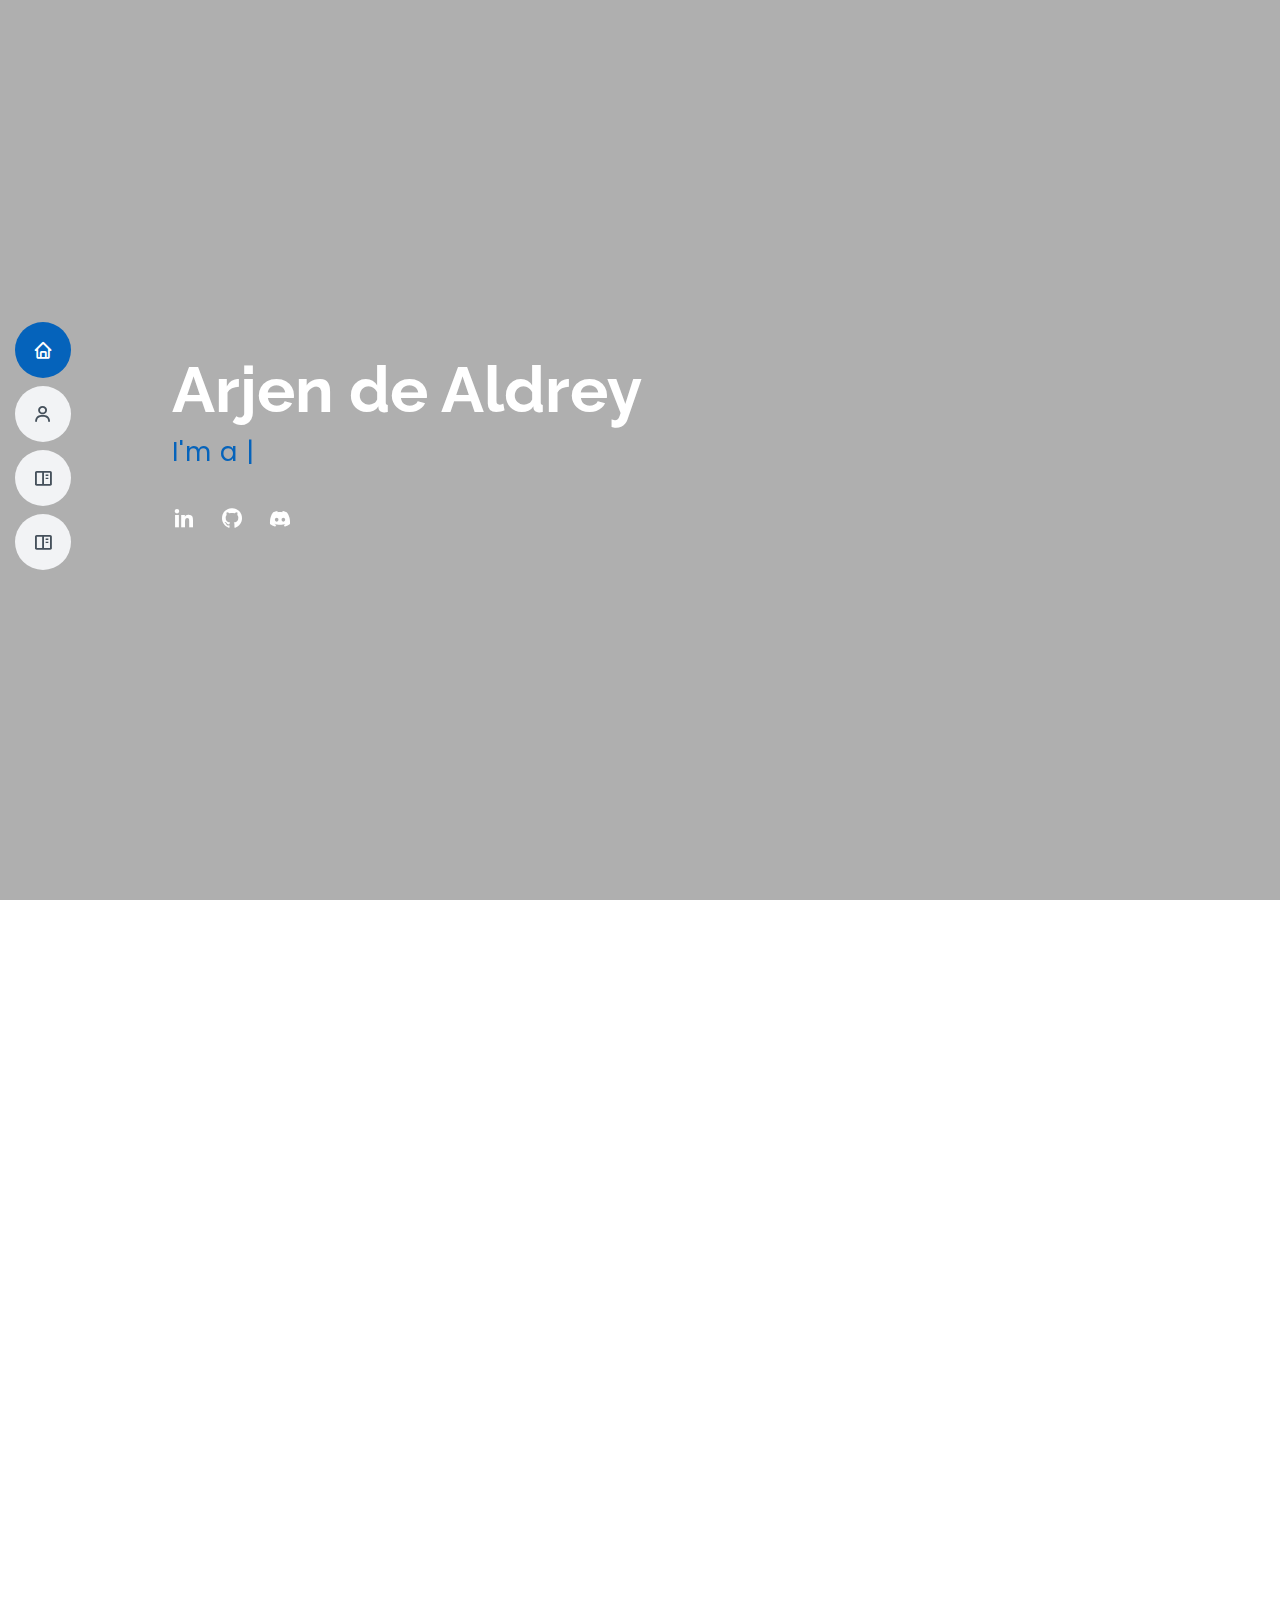
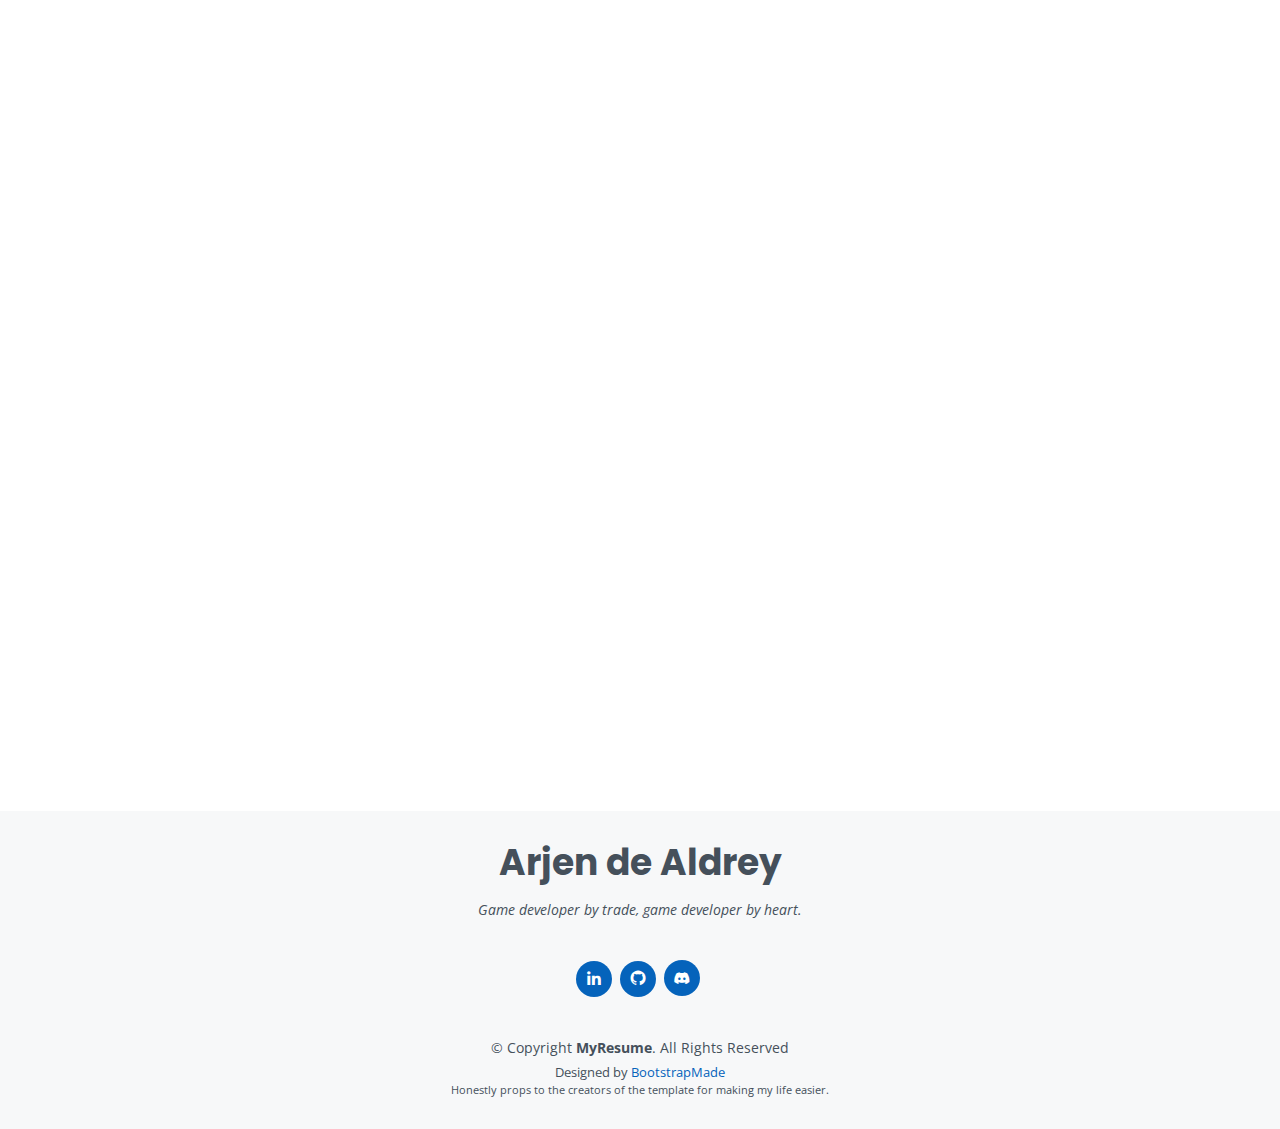
==== index.html @ 6416420a "[ADD] Finished contact section" ====
<!DOCTYPE html>
<html lang="en">

<head>
    <meta charset="utf-8">
    <meta content="width=device-width, initial-scale=1.0" name="viewport">

    <title>Portfolio of Arjen de Aldrey</title>
    <meta content="" name="description">
    <meta content="" name="keywords">

    <!-- Favicons -->
    <link href="assets/img/pog-favicon.png" rel="icon">
    <link href="assets/img/pog-favicon.png" rel="apple-touch-icon">

    <!-- Google Fonts -->
    <link href="https://fonts.googleapis.com/css?family=Open+Sans:300,300i,400,400i,600,600i,700,700i|Raleway:300,300i,400,400i,500,500i,600,600i,700,700i|Poppins:300,300i,400,400i,500,500i,600,600i,700,700i" rel="stylesheet">

    <!-- Vendor CSS Files -->
    <link href="assets/vendor/aos/aos.css" rel="stylesheet">
    <link href="assets/vendor/bootstrap/css/bootstrap.min.css" rel="stylesheet">
    <link href="assets/vendor/bootstrap-icons/bootstrap-icons.css" rel="stylesheet">
    <link href="assets/vendor/boxicons/css/boxicons.min.css" rel="stylesheet">
    <link href="assets/vendor/glightbox/css/glightbox.min.css" rel="stylesheet">
    <link href="assets/vendor/swiper/swiper-bundle.min.css" rel="stylesheet">

    <!-- Template Main CSS File -->
    <link href="assets/css/style.css" rel="stylesheet">

    <!-- =======================================================
  * Template Name: MyResume - v4.7.0
  * Template URL: https://bootstrapmade.com/free-html-bootstrap-template-my-resume/
  * Author: BootstrapMade.com
  * License: https://bootstrapmade.com/license/
  ======================================================== -->
</head>

<body>

    <!-- ======= Mobile nav toggle button ======= -->
    <!-- <button type="button" class="mobile-nav-toggle d-xl-none"><i class="bi bi-list mobile-nav-toggle"></i></button> -->
    <i class="bi bi-list mobile-nav-toggle d-xl-none"></i>
    <!-- ======= Header ======= -->
    <header id="header" class="d-flex flex-column justify-content-center">

        <nav id="navbar" class="navbar nav-menu">
            <ul>
                <li><a href="#hero" class="nav-link scrollto active"><i class="bx bx-home"></i> <span>Home</span></a></li>
                <li><a href="#about" class="nav-link scrollto"><i class="bx bx-user"></i> <span>About me</span></a></li>
                <li><a href="#portfolio" class="nav-link scrollto"><i class="bx bx-book-content"></i> <span>Projects</span></a></li>
                <li><a href="#contact" class="nav-link scrollto"><i class="bx bx-book-content"></i> <span>Contact</span></a></li>
                <!--<li><a href="contact.html" class="portfolio-details-lightbox" data-glightbox="type: external" title="Portfolio Details"><i class="bx bx-envelope"></i></a></li>-->
            </ul>
        </nav><!-- .nav-menu -->

    </header><!-- End Header -->

    <!-- ======= Hero Section ======= -->
    <section id="hero" class="d-flex flex-column justify-content-center">
        <div class="container" data-aos="zoom-in" data-aos-delay="100">
            <h1>Arjen de Aldrey</h1>
            <p><span class="typed" data-typed-items=" I'm a Unity Developer, I'm eager to learn!, And i'm in need of a job!"></span></p>
            <div class="social-links">
                <a href="https://www.linkedin.com/in/arjendealdrey/" class="linkedin"><i class="bx bxl-linkedin"></i></a>
                <a href="https://github.com/tuhri444" class="github"><i class="bx bxl-github"></i></a>
                <button onclick="copyDiscordToClipboard()" class="discord"><i class="bx bxl-discord-alt"></i></button>
            </div>
        </div>
    </section><!-- End Hero -->

    <main id="main">

        <!-- ======= About Section ======= -->
        <section id="about" class="about">
            <div class="container" data-aos="fade-up">

                <div class="section-title">
                    <h2>About</h2>
                    <p>I would not say that I am the typical game developer, but that would be very bias of me.</p>
                </div>

                <div class="row">
                    <div class="col-lg-4">
                        <img src="assets/img/about-me.png" class="img-fluid" alt="">
                    </div>
                    <div class="col-lg-8 pt-4 pt-lg-0 content">
                        <h3>Game Developer</h3>
                        <p class="fst-italic">
                            I am not the typical game developer! With plenty of experience ranging from industry standard game engines like Unity and Unreal to custom engines made to support weird projects. I would say, I have done quite a bit. It's is a passion of mine to learn about new things. My current learning goal is to learn to integrate machine learning in a variety of game topics.
                        </p>
                        <div class="row">
                            <div class="col-lg-6">
                                <ul>
                                    <li><i class="bi bi-chevron-right"></i> <strong>Birthday:</strong> <span>10 October 2000</span></li>
                                    <li><i class="bi bi-chevron-right"></i> <strong>Phone number:</strong> <span>+31 622088261</span></li>
                                    <li><i class="bi bi-chevron-right"></i> <strong>Email:</strong> <span>adealdrey1@gmail.com</span></li>
                                </ul>
                            </div>
                            <div class="col-lg-6">
                                <ul>
                                    <li><i class="bi bi-chevron-right"></i> <strong>Degree:</strong> <span>Bachelor i</span></li>
                                    <li><i class="bi bi-chevron-right"></i> <strong>Experience:</strong> <span>1 year of employment</span></li>
                                    <li><i class="bi bi-chevron-right"></i> <strong>Open for opportunities:</strong> <span>Get in contact with me!</span></li>
                                </ul>
                            </div>
                        </div>
                        <p>
                            I guess I'll share a bit about myself. Born in the Netherlands, raised on Curaçao. Went back to the Netherlands to learn about game development. Now that I know what I know, I realized a want to know more. And I have a feeling you have a spot in your team that allows me to learn more. This section was intentionally left a little bare because I like to tell you my story in person.
                        </p>
                    </div>
                </div>

            </div>
        </section><!-- End About Section -->

        <!-- ======= Skills Section ======= -->
        <section id="skills" class="skills section-bg">
            <div class="container" data-aos="fade-up">

                <div class="section-title">
                    <h2>Skills</h2>
                    <p>These are the levels of comfort I have when working with the different aspects of game development. I'd recommend looking at my projects for a more in depth look into my capabilities!</p>
                </div>

                <div class="row skills-content">

                    <div class="col-lg-12">

                        <div class="progress">
                            <span class="skill">Unity <i class="val">100%</i></span>
                            <div class="progress-bar-wrap">
                                <div class="progress-bar" role="progressbar" aria-valuenow="100" aria-valuemin="0" aria-valuemax="100"></div>
                            </div>
                        </div>

                        <div class="progress">
                            <span class="skill">C# <i class="val">90%</i></span>
                            <div class="progress-bar-wrap">
                                <div class="progress-bar" role="progressbar" aria-valuenow="90" aria-valuemin="0" aria-valuemax="100"></div>
                            </div>
                        </div>

                        <div class="progress">
                            <span class="skill">Git <i class="val">75%</i></span>
                            <div class="progress-bar-wrap">
                                <div class="progress-bar" role="progressbar" aria-valuenow="75" aria-valuemin="0" aria-valuemax="100"></div>
                            </div>
                        </div>

                        <div class="progress">
                            <span class="skill">Unreal <i class="val">50%</i></span>
                            <div class="progress-bar-wrap">
                                <div class="progress-bar" role="progressbar" aria-valuenow="50" aria-valuemin="0" aria-valuemax="100"></div>
                            </div>
                        </div>

                    </div>

                </div>

            </div>
        </section><!-- End Skills Section -->

        <!-- ======= Portfolio Section ======= -->
        <section id="portfolio" class="portfolio section-bg">
            <div class="container" data-aos="fade-up">

                <div class="section-title">
                    <h2>Portfolio</h2>
                    <p>In these previews of my work, I will give highlights of the contiditions I was working in, a little bit about what I learned, and maybe some parts that I am really proud of. Either way, I implore you to check out the repositories! (when available).</p>
                </div>

                <div class="row">
                    <div class="col-lg-12 d-flex justify-content-center" data-aos="fade-up" data-aos-delay="100">
                        <ul id="portfolio-flters">
                            <li data-filter="*" class="filter-active">All</li>
                            <li data-filter=".filter-app">Programming</li>
                            <li data-filter=".filter-card">Art</li>
                            <li data-filter=".filter-web">Random</li>
                        </ul>
                    </div>
                </div>

                <div class="row portfolio-container" data-aos="fade-up" data-aos-delay="200">

                    <div class="col-lg-4 col-md-6 portfolio-item filter-app">
                        <div class="portfolio-wrap">
                            <img src="assets/img/portfolio/portfolio-1.jpg" class="img-fluid" alt="">
                            <div class="portfolio-info">
                                <h4>App 1</h4>
                                <p>App</p>
                                <div class="portfolio-links">
                                    <a href="assets/img/portfolio/portfolio-1.jpg" data-gallery="portfolioGallery" class="portfolio-lightbox" title="App 1"><i class="bx bx-plus"></i></a>
                                    <a href="portfolio-details.html" class="portfolio-details-lightbox" data-glightbox="type: external" title="Portfolio Details"><i class="bx bx-link"></i></a>
                                </div>
                            </div>
                        </div>
                    </div>

                    <div class="col-lg-4 col-md-6 portfolio-item filter-web">
                        <div class="portfolio-wrap">
                            <img src="assets/img/portfolio/portfolio-2.jpg" class="img-fluid" alt="">
                            <div class="portfolio-info">
                                <h4>Web 3</h4>
                                <p>Web</p>
                                <div class="portfolio-links">
                                    <a href="assets/img/portfolio/portfolio-2.jpg" data-gallery="portfolioGallery" class="portfolio-lightbox" title="Web 3"><i class="bx bx-plus"></i></a>
                                    <a href="portfolio-details.html" class="portfolio-details-lightbox" data-glightbox="type: external" title="Portfolio Details"><i class="bx bx-link"></i></a>
                                </div>
                            </div>
                        </div>
                    </div>

                    <div class="col-lg-4 col-md-6 portfolio-item filter-app">
                        <div class="portfolio-wrap">
                            <img src="assets/img/portfolio/portfolio-3.jpg" class="img-fluid" alt="">
                            <div class="portfolio-info">
                                <h4>App 2</h4>
                                <p>App</p>
                                <div class="portfolio-links">
                                    <!--<a href="assets/img/portfolio/portfolio-3.jpg" data-gallery="portfolioGallery" class="portfolio-lightbox" title="App 2"><i class="bx bx-plus"></i></a>-->
                                    <a href="portfolio-details.html#test" class="portfolio-details-lightbox" data-glightbox="type: external" title="Portfolio Details"><i class="bx bx-link"></i></a>
                                </div>
                            </div>
                        </div>
                    </div>

                    <div class="col-lg-4 col-md-6 portfolio-item filter-card">
                        <div class="portfolio-wrap">
                            <img src="assets/img/portfolio/portfolio-4.jpg" class="img-fluid" alt="">
                            <div class="portfolio-info">
                                <h4>Card 2</h4>
                                <p>Card</p>
                                <div class="portfolio-links">
                                    <a href="assets/img/portfolio/portfolio-4.jpg" data-gallery="portfolioGallery" class="portfolio-lightbox" title="Card 2"><i class="bx bx-plus"></i></a>
                                    <a href="portfolio-details.html" class="portfolio-details-lightbox" data-glightbox="type: external" title="Portfolio Details"><i class="bx bx-link"></i></a>
                                </div>
                            </div>
                        </div>
                    </div>

                    <div class="col-lg-4 col-md-6 portfolio-item filter-web">
                        <div class="portfolio-wrap">
                            <img src="assets/img/portfolio/portfolio-5.jpg" class="img-fluid" alt="">
                            <div class="portfolio-info">
                                <h4>Web 2</h4>
                                <p>Web</p>
                                <div class="portfolio-links">
                                    <a href="assets/img/portfolio/portfolio-5.jpg" data-gallery="portfolioGallery" class="portfolio-lightbox" title="Web 2"><i class="bx bx-plus"></i></a>
                                    <a href="portfolio-details.html" class="portfolio-details-lightbox" data-glightbox="type: external" title="Portfolio Details"><i class="bx bx-link"></i></a>
                                </div>
                            </div>
                        </div>
                    </div>

                    <div class="col-lg-4 col-md-6 portfolio-item filter-app">
                        <div class="portfolio-wrap">
                            <img src="assets/img/portfolio/portfolio-6.jpg" class="img-fluid" alt="">
                            <div class="portfolio-info">
                                <h4>App 3</h4>
                                <p>App</p>
                                <div class="portfolio-links">
                                    <a href="assets/img/portfolio/portfolio-6.jpg" data-gallery="portfolioGallery" class="portfolio-lightbox" title="App 3"><i class="bx bx-plus"></i></a>
                                    <a href="portfolio-details.html" class="portfolio-details-lightbox" data-glightbox="type: external" title="Portfolio Details"><i class="bx bx-link"></i></a>
                                </div>
                            </div>
                        </div>
                    </div>

                    <div class="col-lg-4 col-md-6 portfolio-item filter-card">
                        <div class="portfolio-wrap">
                            <img src="assets/img/portfolio/portfolio-7.jpg" class="img-fluid" alt="">
                            <div class="portfolio-info">
                                <h4>Card 1</h4>
                                <p>Card</p>
                                <div class="portfolio-links">
                                    <a href="assets/img/portfolio/portfolio-7.jpg" data-gallery="portfolioGallery" class="portfolio-lightbox" title="Card 1"><i class="bx bx-plus"></i></a>
                                    <a href="portfolio-details.html" class="portfolio-details-lightbox" data-glightbox="type: external" title="Portfolio Details"><i class="bx bx-link"></i></a>
                                </div>
                            </div>
                        </div>
                    </div>

                    <div class="col-lg-4 col-md-6 portfolio-item filter-card">
                        <div class="portfolio-wrap">
                            <img src="assets/img/portfolio/portfolio-8.jpg" class="img-fluid" alt="">
                            <div class="portfolio-info">
                                <h4>Card 3</h4>
                                <p>Card</p>
                                <div class="portfolio-links">
                                    <a href="assets/img/portfolio/portfolio-8.jpg" data-gallery="portfolioGallery" class="portfolio-lightbox" title="Card 3"><i class="bx bx-plus"></i></a>
                                    <a href="portfolio-details.html" class="portfolio-details-lightbox" data-glightbox="type: external" title="Portfolio Details"><i class="bx bx-link"></i></a>
                                </div>
                            </div>
                        </div>
                    </div>

                    <div class="col-lg-4 col-md-6 portfolio-item filter-web">
                        <div class="portfolio-wrap">
                            <img src="assets/img/portfolio/portfolio-9.jpg" class="img-fluid" alt="">
                            <div class="portfolio-info">
                                <h4>Web 3</h4>
                                <p>Web</p>
                                <div class="portfolio-links">
                                    <a href="assets/img/portfolio/portfolio-9.jpg" data-gallery="portfolioGallery" class="portfolio-lightbox" title="Web 3"><i class="bx bx-plus"></i></a>
                                    <a href="portfolio-details.html" class="portfolio-details-lightbox" data-glightbox="type: external" title="Portfolio Details"><i class="bx bx-link"></i></a>
                                </div>
                            </div>
                        </div>
                    </div>

                </div>

            </div>
        </section><!-- End Portfolio Section -->


    </main><!-- End #main -->

    <!-- ======= Skills Section ======= -->
    <section id="contact" class="skills section-bg">
        <div class="container" data-aos="fade-up">

            <div class="section-title">
                <h2>Contact</h2>
                <p>Plenty of options!</p>
            </div>

            <div class="row justify-content-center">

                <div class="row d-flex justify-content-center">


                    <div class="col-lg-3">
                        <div class="contact-content">
                            <div class="contact-content-inner">
                                <button onclick="copyDiscordToClipboard()" class="contact-button"><img src="assets/img/Icon/discord-icon.png" class="img-fluid" alt=""></button>
                            </div>
                        </div>

                    </div>
                    <div class="col-lg-3">
                        <div class="contact-content">
                            <div class="contact-content-inner">
                                <button onclick="openLinkedIn('https://www.linkedin.com/in/arjendealdrey/')" class="contact-button"><img src="assets/img/Icon/linkedin-icon.png" class="img-fluid" alt=""></button>
                            </div>
                        </div>

                    </div>
                    <div class="col-lg-3">
                        <div class="contact-content">
                            <div class="contact-content-inner">
                                <button onclick="copyEmailToClipboard()" class="contact-button"><img src="assets/img/Icon/email-icon.png" class="img-fluid" alt=""></button>
                            </div>
                        </div>
                    </div>

                </div>

            </div>

        </div>
    </section><!-- End Skills Section -->

    <!-- ======= Footer ======= -->
    <footer id="footer">
        <div class="container">
            <h3>Arjen de Aldrey</h3>
            <p>Game developer by trade, game developer by heart.</p>
            <div class="social-links">
                <a href="https://www.linkedin.com/in/arjendealdrey/" class="linkedin"><i class="bx bxl-linkedin"></i></a>
                <a href="https://github.com/tuhri444" class="github"><i class="bx bxl-github"></i></a>
                <button onclick="copyDiscordToClipboard()" class="discord"><i class="bx bxl-discord-alt"></i></button>
            </div>


            <div class="copyright">
                &copy; Copyright <strong><span>MyResume</span></strong>. All Rights Reserved
            </div>
            <div class="credits">
                <!-- All the links in the footer should remain intact. -->
                <!-- You can delete the links only if you purchased the pro version. -->
                <!-- Licensing information: [license-url] -->
                <!-- Purchase the pro version with working PHP/AJAX contact form: https://bootstrapmade.com/free-html-bootstrap-template-my-resume/ -->
                Designed by <a href="https://bootstrapmade.com/">BootstrapMade</a>
            </div>

            <div class="small-text">
                Honestly props to the creators of the template for making my life easier.
            </div>


        </div>
    </footer><!-- End Footer -->

    <div id="preloader"></div>
    <a href="#" class="back-to-top d-flex align-items-center justify-content-center"><i class="bi bi-arrow-up-short"></i></a>

    <!-- Vendor JS Files -->
    <script src="assets/vendor/purecounter/purecounter.js"></script>
    <script src="assets/vendor/aos/aos.js"></script>
    <script src="assets/vendor/bootstrap/js/bootstrap.bundle.min.js"></script>
    <script src="assets/vendor/glightbox/js/glightbox.min.js"></script>
    <script src="assets/vendor/isotope-layout/isotope.pkgd.min.js"></script>
    <script src="assets/vendor/swiper/swiper-bundle.min.js"></script>
    <script src="assets/vendor/typed.js/typed.min.js"></script>
    <script src="assets/vendor/waypoints/noframework.waypoints.js"></script>
    <script src="assets/vendor/php-email-form/validate.js"></script>

    <!-- My Personal JS File -->
    <script src="assets/js/snippets.js"></script>

    <!-- Template Main JS File -->
    <script src="assets/js/main.js"></script>

</body>

</html>
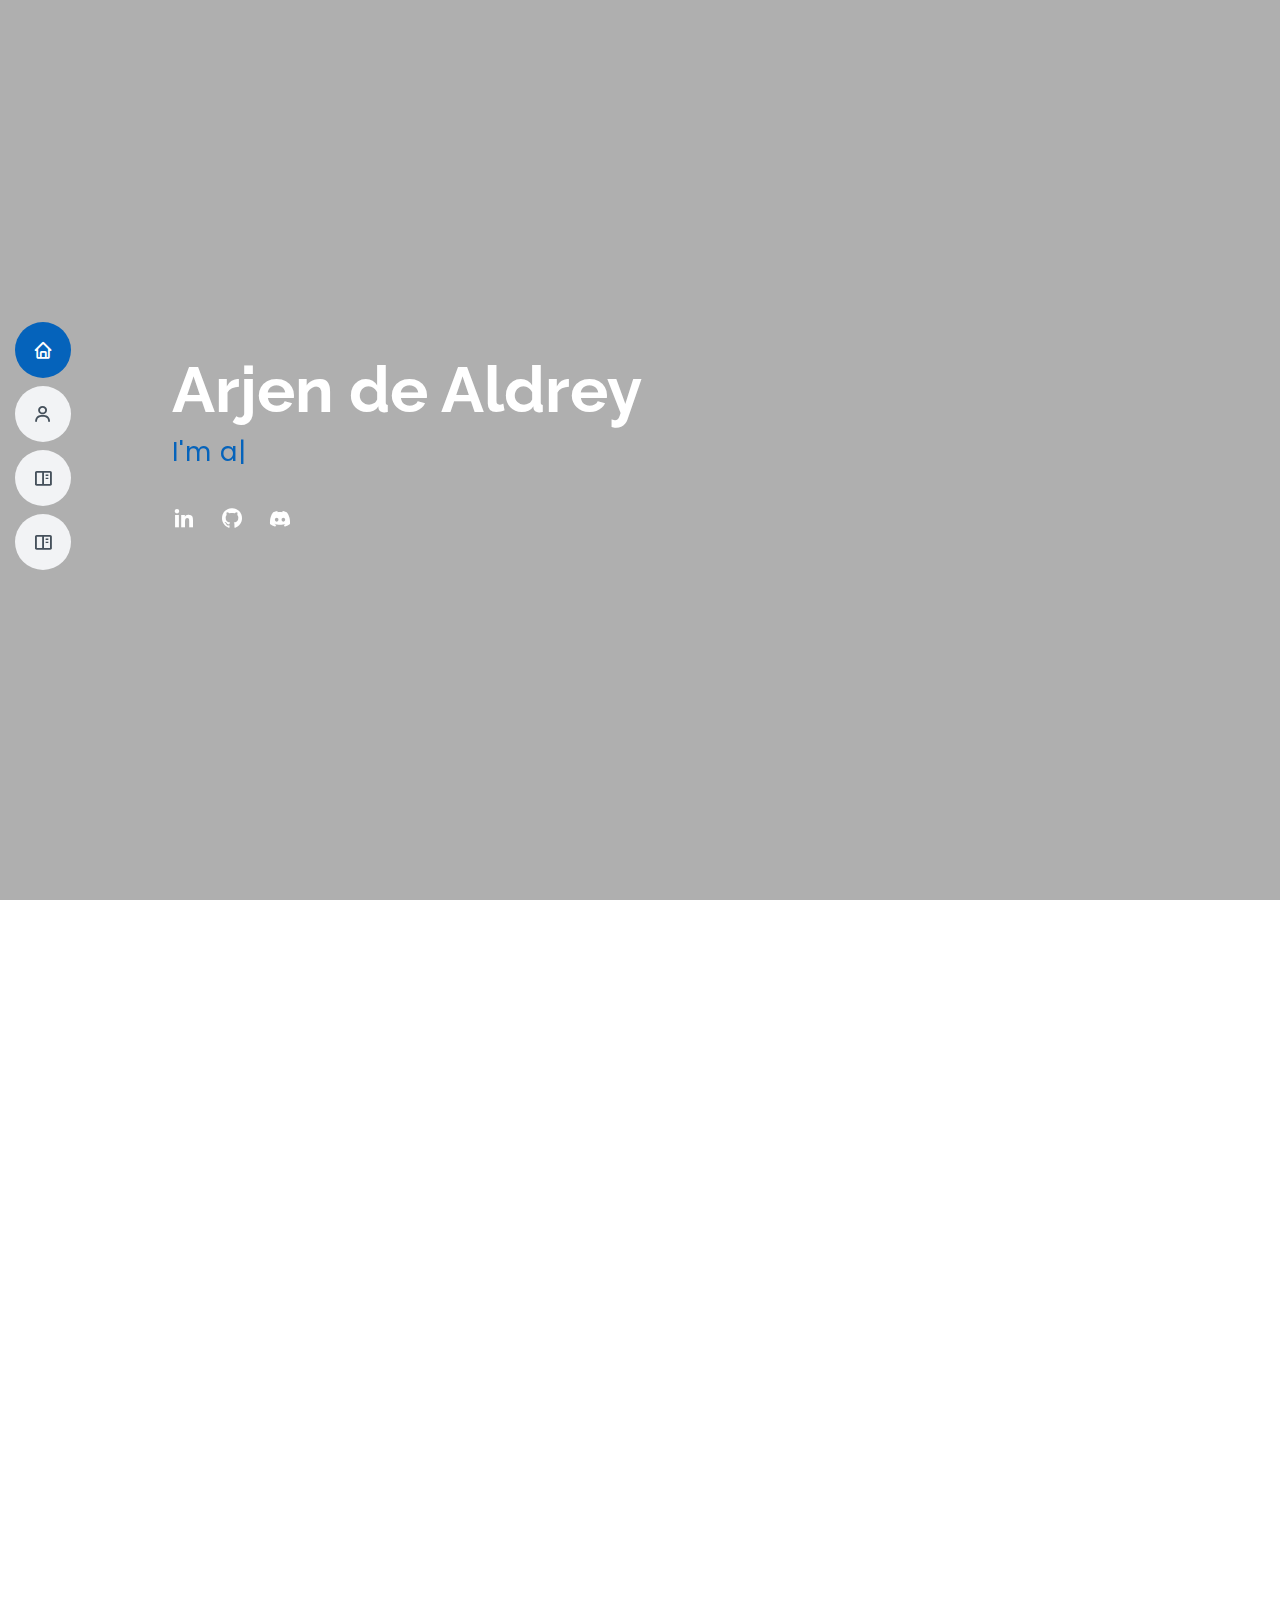
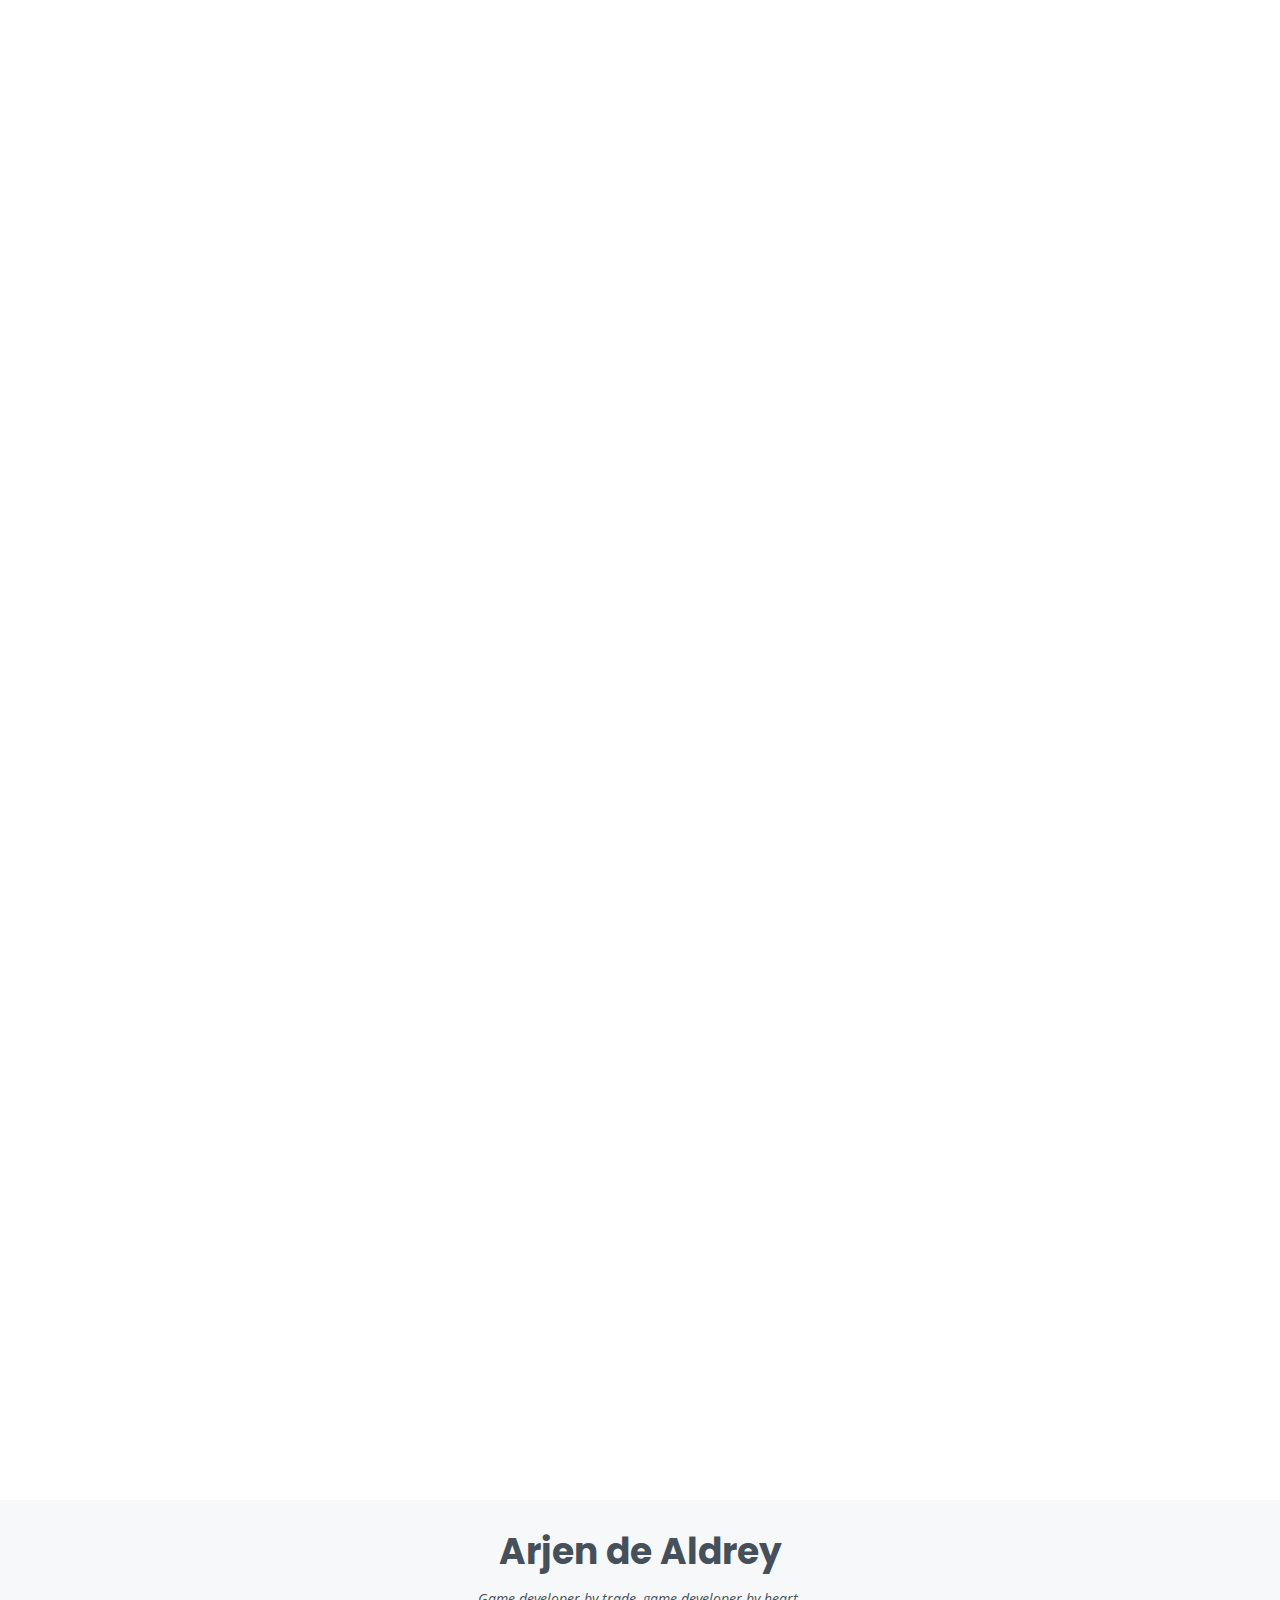
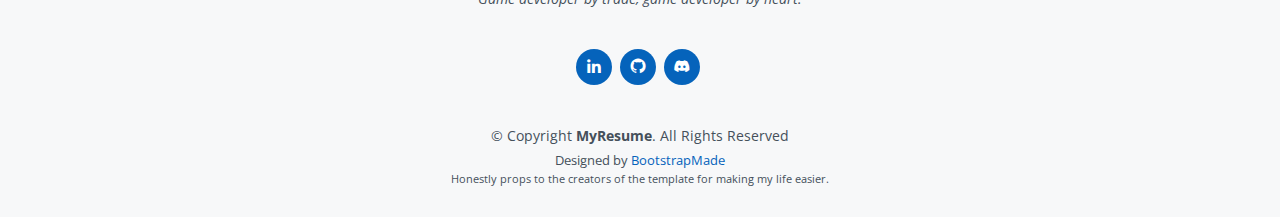
==== commit 99b75842: "[FIX] Minor mistakes" ====
--- a/index.html
+++ b/index.html
@@ -49,7 +49,6 @@
                 <li><a href="#about" class="nav-link scrollto"><i class="bx bx-user"></i> <span>About me</span></a></li>
                 <li><a href="#portfolio" class="nav-link scrollto"><i class="bx bx-book-content"></i> <span>Projects</span></a></li>
                 <li><a href="#contact" class="nav-link scrollto"><i class="bx bx-book-content"></i> <span>Contact</span></a></li>
-                <!--<li><a href="contact.html" class="portfolio-details-lightbox" data-glightbox="type: external" title="Portfolio Details"><i class="bx bx-envelope"></i></a></li>-->
             </ul>
         </nav><!-- .nav-menu -->
 
@@ -59,7 +58,7 @@
     <section id="hero" class="d-flex flex-column justify-content-center">
         <div class="container" data-aos="zoom-in" data-aos-delay="100">
             <h1>Arjen de Aldrey</h1>
-            <p><span class="typed" data-typed-items=" I'm a Unity Developer, I'm eager to learn!, And i'm in need of a job!"></span></p>
+            <p><span class="typed" data-typed-items=" I'm a Unity Developer, I'm eager to learn!, And I'm right behind you. Turn around!"></span></p>
             <div class="social-links">
                 <a href="https://www.linkedin.com/in/arjendealdrey/" class="linkedin"><i class="bx bxl-linkedin"></i></a>
                 <a href="https://github.com/tuhri444" class="github"><i class="bx bxl-github"></i></a>
@@ -76,7 +75,7 @@
 
                 <div class="section-title">
                     <h2>About</h2>
-                    <p>I would not say that I am the typical game developer, but that would be very bias of me.</p>
+                    <p>I would not say that I am the typical game developer, but that would be very biased of me.</p>
                 </div>
 
                 <div class="row">
@@ -98,7 +97,7 @@
                             </div>
                             <div class="col-lg-6">
                                 <ul>
-                                    <li><i class="bi bi-chevron-right"></i> <strong>Degree:</strong> <span>Bachelor i</span></li>
+                                    <li><i class="bi bi-chevron-right"></i> <strong>Degree:</strong> <span>Bachelor in Creative Media and Game Technologies</span></li>
                                     <li><i class="bi bi-chevron-right"></i> <strong>Experience:</strong> <span>1 year of employment</span></li>
                                     <li><i class="bi bi-chevron-right"></i> <strong>Open for opportunities:</strong> <span>Get in contact with me!</span></li>
                                 </ul>
@@ -174,138 +173,98 @@
                     <div class="col-lg-12 d-flex justify-content-center" data-aos="fade-up" data-aos-delay="100">
                         <ul id="portfolio-flters">
                             <li data-filter="*" class="filter-active">All</li>
-                            <li data-filter=".filter-app">Programming</li>
-                            <li data-filter=".filter-card">Art</li>
-                            <li data-filter=".filter-web">Random</li>
+                            <li data-filter=".filter-programming">Programming</li>
+                            <li data-filter=".filter-art">Art</li>
+                            <li data-filter=".filter-random">Random</li>
                         </ul>
                     </div>
                 </div>
 
                 <div class="row portfolio-container" data-aos="fade-up" data-aos-delay="200">
-
-                    <div class="col-lg-4 col-md-6 portfolio-item filter-app">
-                        <div class="portfolio-wrap">
-                            <img src="assets/img/portfolio/portfolio-1.jpg" class="img-fluid" alt="">
-                            <div class="portfolio-info">
-                                <h4>App 1</h4>
-                                <p>App</p>
-                                <div class="portfolio-links">
-                                    <a href="assets/img/portfolio/portfolio-1.jpg" data-gallery="portfolioGallery" class="portfolio-lightbox" title="App 1"><i class="bx bx-plus"></i></a>
-                                    <a href="portfolio-details.html" class="portfolio-details-lightbox" data-glightbox="type: external" title="Portfolio Details"><i class="bx bx-link"></i></a>
-                                </div>
-                            </div>
-                        </div>
-                    </div>
-
-                    <div class="col-lg-4 col-md-6 portfolio-item filter-web">
-                        <div class="portfolio-wrap">
-                            <img src="assets/img/portfolio/portfolio-2.jpg" class="img-fluid" alt="">
-                            <div class="portfolio-info">
-                                <h4>Web 3</h4>
-                                <p>Web</p>
-                                <div class="portfolio-links">
-                                    <a href="assets/img/portfolio/portfolio-2.jpg" data-gallery="portfolioGallery" class="portfolio-lightbox" title="Web 3"><i class="bx bx-plus"></i></a>
-                                    <a href="portfolio-details.html" class="portfolio-details-lightbox" data-glightbox="type: external" title="Portfolio Details"><i class="bx bx-link"></i></a>
-                                </div>
-                            </div>
-                        </div>
-                    </div>
-
-                    <div class="col-lg-4 col-md-6 portfolio-item filter-app">
-                        <div class="portfolio-wrap">
-                            <img src="assets/img/portfolio/portfolio-3.jpg" class="img-fluid" alt="">
-                            <div class="portfolio-info">
-                                <h4>App 2</h4>
-                                <p>App</p>
-                                <div class="portfolio-links">
-                                    <!--<a href="assets/img/portfolio/portfolio-3.jpg" data-gallery="portfolioGallery" class="portfolio-lightbox" title="App 2"><i class="bx bx-plus"></i></a>-->
-                                    <a href="portfolio-details.html#test" class="portfolio-details-lightbox" data-glightbox="type: external" title="Portfolio Details"><i class="bx bx-link"></i></a>
-                                </div>
-                            </div>
-                        </div>
-                    </div>
-
-                    <div class="col-lg-4 col-md-6 portfolio-item filter-card">
-                        <div class="portfolio-wrap">
-                            <img src="assets/img/portfolio/portfolio-4.jpg" class="img-fluid" alt="">
-                            <div class="portfolio-info">
-                                <h4>Card 2</h4>
-                                <p>Card</p>
-                                <div class="portfolio-links">
-                                    <a href="assets/img/portfolio/portfolio-4.jpg" data-gallery="portfolioGallery" class="portfolio-lightbox" title="Card 2"><i class="bx bx-plus"></i></a>
-                                    <a href="portfolio-details.html" class="portfolio-details-lightbox" data-glightbox="type: external" title="Portfolio Details"><i class="bx bx-link"></i></a>
-                                </div>
-                            </div>
-                        </div>
-                    </div>
-
-                    <div class="col-lg-4 col-md-6 portfolio-item filter-web">
-                        <div class="portfolio-wrap">
-                            <img src="assets/img/portfolio/portfolio-5.jpg" class="img-fluid" alt="">
-                            <div class="portfolio-info">
-                                <h4>Web 2</h4>
-                                <p>Web</p>
-                                <div class="portfolio-links">
-                                    <a href="assets/img/portfolio/portfolio-5.jpg" data-gallery="portfolioGallery" class="portfolio-lightbox" title="Web 2"><i class="bx bx-plus"></i></a>
-                                    <a href="portfolio-details.html" class="portfolio-details-lightbox" data-glightbox="type: external" title="Portfolio Details"><i class="bx bx-link"></i></a>
-                                </div>
-                            </div>
-                        </div>
-                    </div>
-
-                    <div class="col-lg-4 col-md-6 portfolio-item filter-app">
-                        <div class="portfolio-wrap">
-                            <img src="assets/img/portfolio/portfolio-6.jpg" class="img-fluid" alt="">
-                            <div class="portfolio-info">
-                                <h4>App 3</h4>
-                                <p>App</p>
-                                <div class="portfolio-links">
-                                    <a href="assets/img/portfolio/portfolio-6.jpg" data-gallery="portfolioGallery" class="portfolio-lightbox" title="App 3"><i class="bx bx-plus"></i></a>
-                                    <a href="portfolio-details.html" class="portfolio-details-lightbox" data-glightbox="type: external" title="Portfolio Details"><i class="bx bx-link"></i></a>
-                                </div>
-                            </div>
-                        </div>
-                    </div>
-
-                    <div class="col-lg-4 col-md-6 portfolio-item filter-card">
-                        <div class="portfolio-wrap">
-                            <img src="assets/img/portfolio/portfolio-7.jpg" class="img-fluid" alt="">
-                            <div class="portfolio-info">
-                                <h4>Card 1</h4>
-                                <p>Card</p>
-                                <div class="portfolio-links">
-                                    <a href="assets/img/portfolio/portfolio-7.jpg" data-gallery="portfolioGallery" class="portfolio-lightbox" title="Card 1"><i class="bx bx-plus"></i></a>
-                                    <a href="portfolio-details.html" class="portfolio-details-lightbox" data-glightbox="type: external" title="Portfolio Details"><i class="bx bx-link"></i></a>
-                                </div>
-                            </div>
-                        </div>
-                    </div>
-
-                    <div class="col-lg-4 col-md-6 portfolio-item filter-card">
-                        <div class="portfolio-wrap">
-                            <img src="assets/img/portfolio/portfolio-8.jpg" class="img-fluid" alt="">
-                            <div class="portfolio-info">
-                                <h4>Card 3</h4>
-                                <p>Card</p>
-                                <div class="portfolio-links">
-                                    <a href="assets/img/portfolio/portfolio-8.jpg" data-gallery="portfolioGallery" class="portfolio-lightbox" title="Card 3"><i class="bx bx-plus"></i></a>
-                                    <a href="portfolio-details.html" class="portfolio-details-lightbox" data-glightbox="type: external" title="Portfolio Details"><i class="bx bx-link"></i></a>
-                                </div>
-                            </div>
-                        </div>
-                    </div>
-
-                    <div class="col-lg-4 col-md-6 portfolio-item filter-web">
-                        <div class="portfolio-wrap">
-                            <img src="assets/img/portfolio/portfolio-9.jpg" class="img-fluid" alt="">
-                            <div class="portfolio-info">
-                                <h4>Web 3</h4>
-                                <p>Web</p>
-                                <div class="portfolio-links">
-                                    <a href="assets/img/portfolio/portfolio-9.jpg" data-gallery="portfolioGallery" class="portfolio-lightbox" title="Web 3"><i class="bx bx-plus"></i></a>
-                                    <a href="portfolio-details.html" class="portfolio-details-lightbox" data-glightbox="type: external" title="Portfolio Details"><i class="bx bx-link"></i></a>
-                                </div>
-                            </div>
+                    
+                    <div class="col-lg-4 col-md-6 portfolio-item filter-programming">
+                        <div class="portfolio-wrap">
+                            <img src="assets/img/portfolio/thales-preview.jpg" class="img-fluid" alt="">
+                            <a href="portfolio-details.html" class="portfolio-details-lightbox" data-glightbox="type: external" title="Portfolio Details">
+                                <div class="portfolio-info">
+                                    <h4>Thesis at Thales</h4>
+                                    <p>Thales's naval warfare game</p>
+                                </div>
+                            </a>
+                        </div>
+                    </div>
+
+                    <div class="col-lg-4 col-md-6 portfolio-item filter-programming">
+                        <div class="portfolio-wrap">
+                            <img src="assets/img/portfolio/mlvrspell-preview.png" class="img-fluid" alt="">
+                            <a href="portfolio-details.html" class="portfolio-details-lightbox" data-glightbox="type: external" title="Portfolio Details">
+                                <div class="portfolio-info">
+                                    <h4>VR Spellcasting</h4>
+                                    <p>Unity Machine Learning</p>
+                                </div>
+                            </a>
+                        </div>
+                    </div>
+                    
+                    <div class="col-lg-4 col-md-6 portfolio-item filter-programming">
+                        <div class="portfolio-wrap">
+                            <img src="assets/img/portfolio/metem-preview.png" class="img-fluid" alt="">
+                            <a href="portfolio-details.html" class="portfolio-details-lightbox" data-glightbox="type: external" title="Portfolio Details">
+                                <div class="portfolio-info">
+                                    <h4>Met'em Park</h4>
+                                    <p>Project made for Abstraction Games</p>
+                                </div>
+                            </a>
+                        </div>
+                    </div>
+
+
+                    <div class="col-lg-4 col-md-6 portfolio-item filter-programming">
+                        <div class="portfolio-wrap">
+                            <img src="assets/img/portfolio/wastingspace-preview.png" class="img-fluid" alt="">
+                            <a href="portfolio-details.html" class="portfolio-details-lightbox" data-glightbox="type: external" title="Portfolio Details">
+                                <div class="portfolio-info">
+                                    <h4>Wasting Space</h4>
+                                    <p>Museum project</p>
+                                </div>
+                            </a>
+                        </div>
+                    </div>
+
+                    <div class="col-lg-4 col-md-6 portfolio-item filter-programming">
+                        <div class="portfolio-wrap">
+                            <img src="assets/img/portfolio/pacman-preview.png" class="img-fluid" alt="">
+                            <a href="portfolio-details.html" class="portfolio-details-lightbox" data-glightbox="type: external" title="Portfolio Details">
+                                <div class="portfolio-info">
+                                    <h4>Pac-man 3D</h4>
+                                    <p>Obviously not trademarked</p>
+                                </div>
+                            </a>
+                        </div>
+                    </div>
+
+                    <div class="col-lg-4 col-md-6 portfolio-item filter-art">
+                        <div class="portfolio-wrap">
+                            <img src="assets/img/portfolio/modelviewer-preview.png" class="img-fluid" alt="">
+                            <a href="portfolio-details.html" class="portfolio-details-lightbox" data-glightbox="type: external" title="Portfolio Details">
+                                <div class="portfolio-info">
+                                    <h4>Model Viewer</h4>
+                                    <p>Display case for all my 3D art pieces</p>
+                                </div>
+                            </a>
+                        </div>
+                    </div>
+
+                    
+                    <div class="col-lg-4 col-md-6 portfolio-item filter-programming">
+                        <div class="portfolio-wrap">
+                            <img src="assets/img/portfolio/discoking-preview.png" class="img-fluid" alt="">
+                            <a href="portfolio-details.html#test" class="portfolio-details-lightbox" data-glightbox="type: external" title="Portfolio Details">
+                                <div class="portfolio-info">
+                                    <h4>Disco King</h4>
+                                    <p>Rhythm-game prototype</p>
+                                </div>
+                            </a>
                         </div>
                     </div>
 
@@ -413,6 +372,4 @@
     <!-- Template Main JS File -->
     <script src="assets/js/main.js"></script>
 
-</body>
-
-</html>
+</body></html>
--- a/assets/css/style.css
+++ b/assets/css/style.css
@@ -1163,24 +1163,30 @@
     background: #0678e3;
 }
 
-#contact .contact-button{
+#contact .contact-button {
     outline: none;
     border: none;
     background: #0563bb;
     border-radius: 5%;
-    
     transition: 0.3s;
 }
 
-#contact .contact-content
-{
+#contact .contact-content {
+    align-content: center;
     text-align: center;
 }
 
-#contact .contact-button:hover
-{
-    border-radius: 80%;
+#contact .contact-button:hover {
+    border-radius: 20%;
     background: #0678e3;
+}
+
+@media (max-width: 992px) {
+    #contact .contact-content {
+        align-content: center;
+        text-align: center;
+        margin-bottom: 4%;
+    }
 }
 
 @-webkit-keyframes animate-loading {
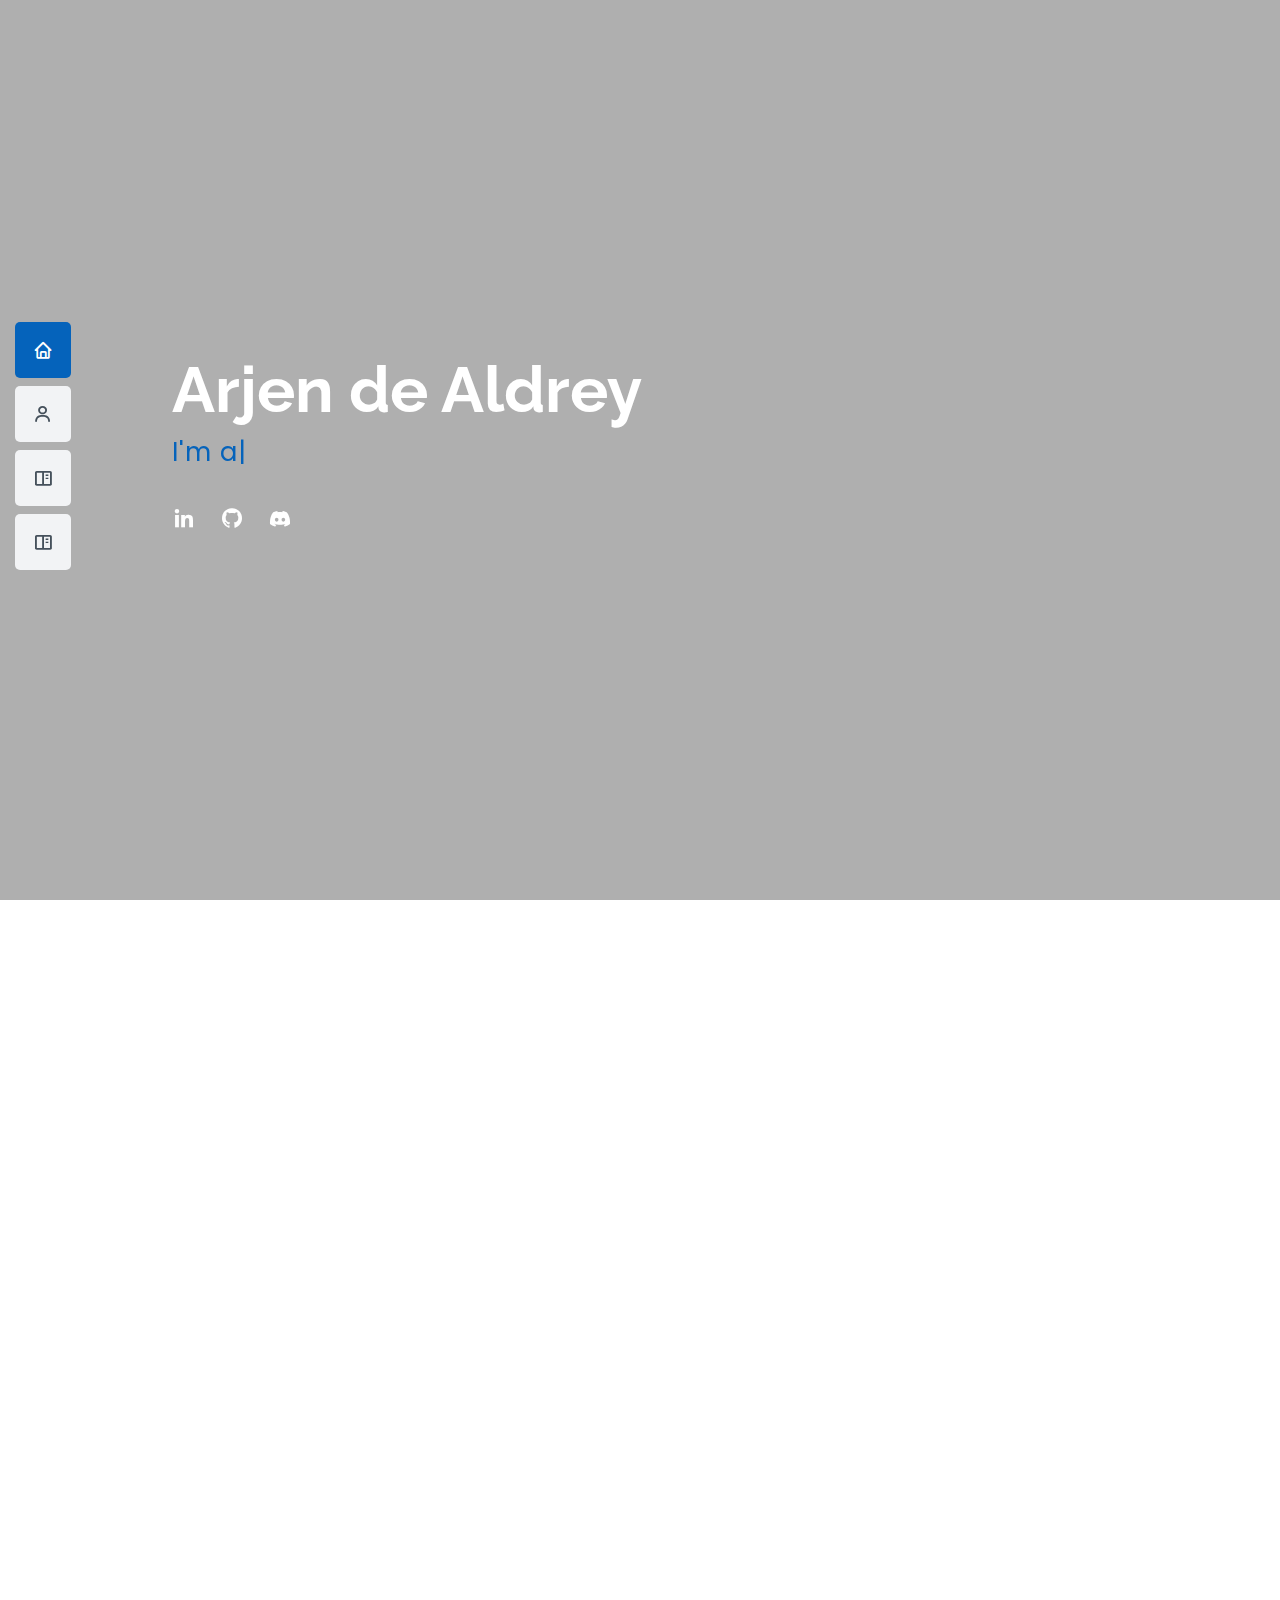
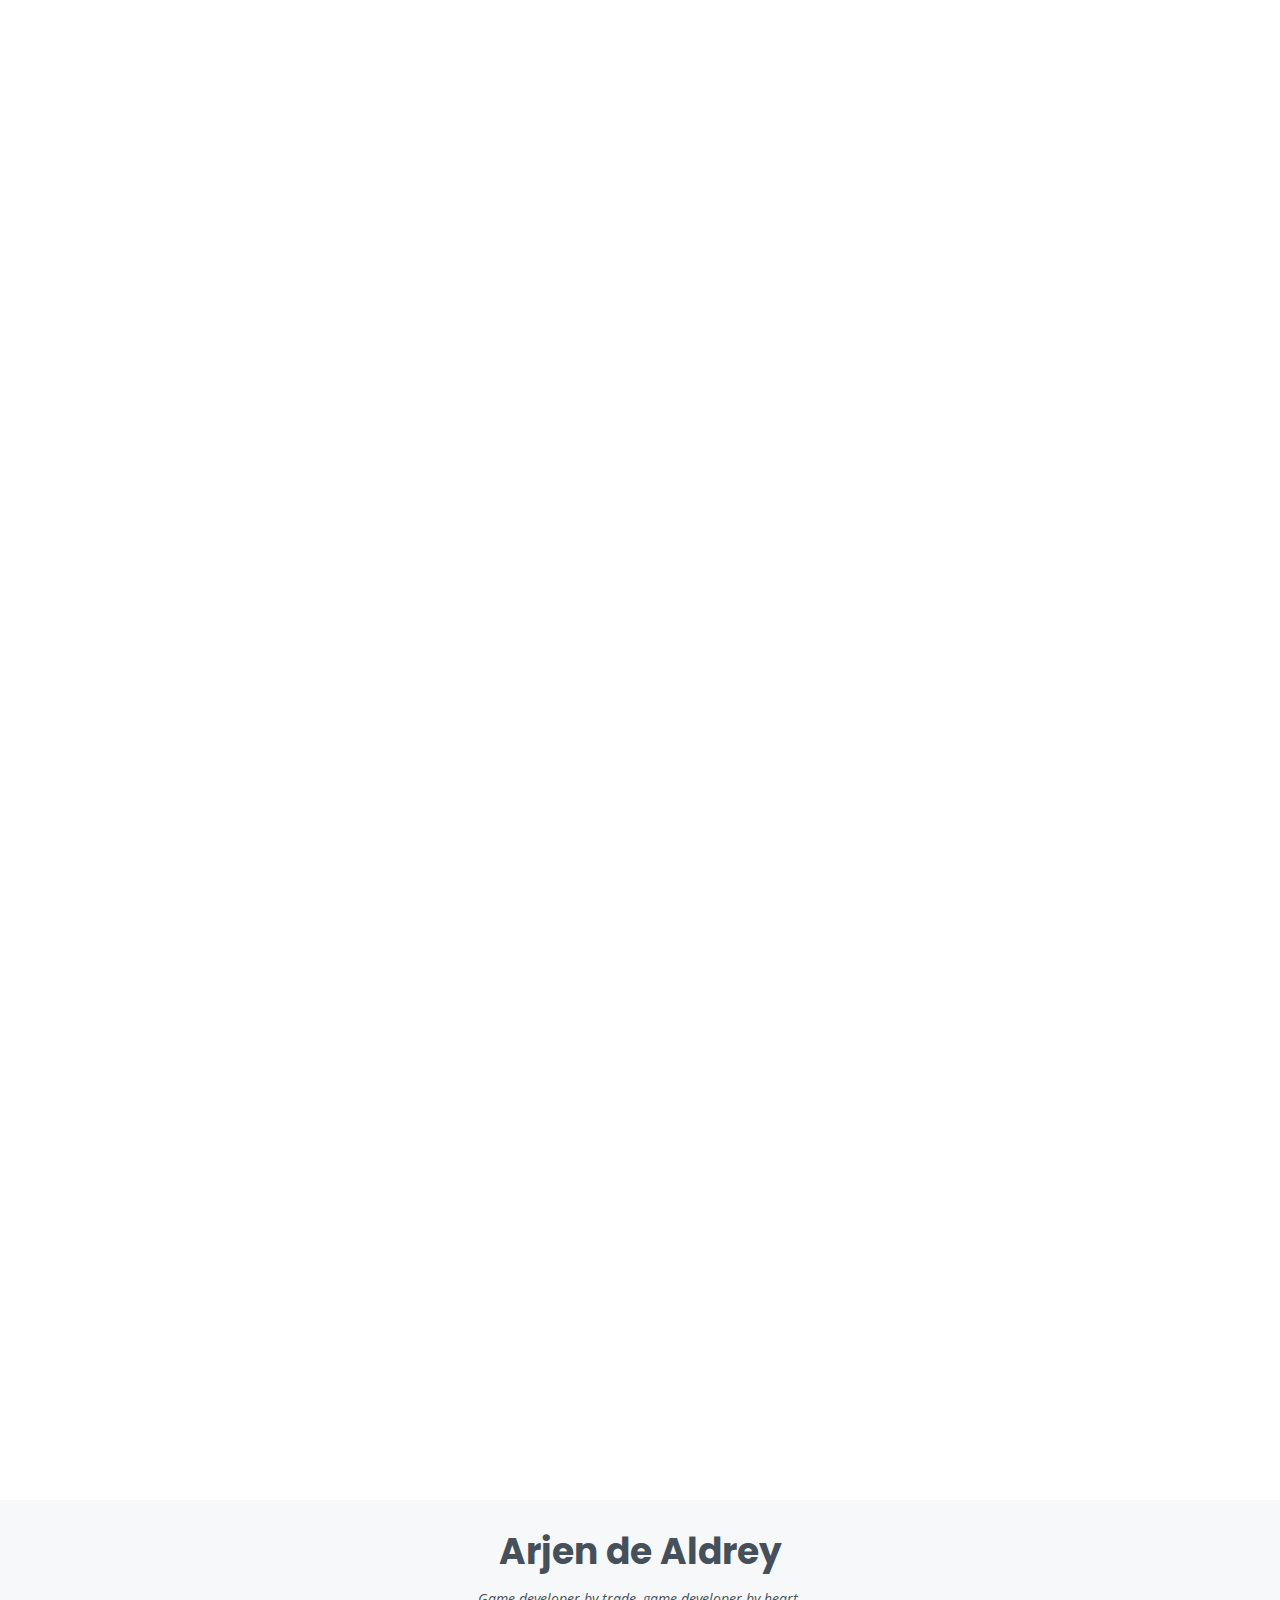
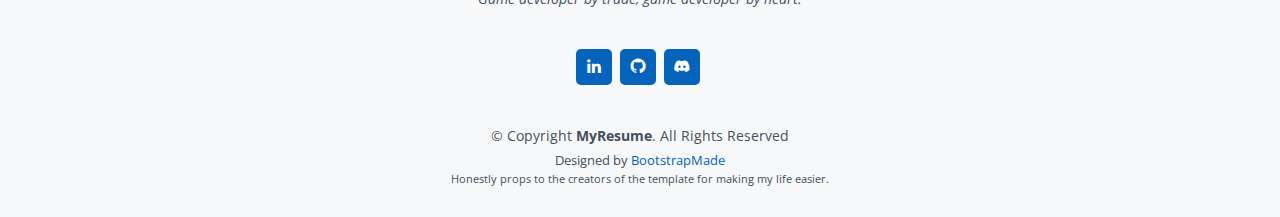
==== commit 3d1f6bb0: "[ADD] Pacman project" ====
--- a/index.html
+++ b/index.html
@@ -234,7 +234,7 @@
                     <div class="col-lg-4 col-md-6 portfolio-item filter-programming">
                         <div class="portfolio-wrap">
                             <img src="assets/img/portfolio/pacman-preview.png" class="img-fluid" alt="">
-                            <a href="portfolio-details.html" class="portfolio-details-lightbox" data-glightbox="type: external" title="Portfolio Details">
+                            <a href="portfolio-pacman.html" class="portfolio-details-lightbox" data-glightbox="type: external" title="Portfolio Details">
                                 <div class="portfolio-info">
                                     <h4>Pac-man 3D</h4>
                                     <p>Obviously not trademarked</p>
--- a/assets/css/style.css
+++ b/assets/css/style.css
@@ -45,7 +45,7 @@
     background: #0563bb;
     width: 40px;
     height: 40px;
-    border-radius: 50px;
+    border-radius: 5px;
     transition: all 0.4s;
 }
 
@@ -58,6 +58,7 @@
 .back-to-top:hover {
     background: #0678e3;
     color: #fff;
+    border-radius: 10px;
 }
 
 .back-to-top.active {
@@ -183,7 +184,7 @@
     margin-bottom: 8px;
     transition: 0.3s;
     font-size: 15px;
-    border-radius: 50px;
+    border-radius: 5px;
     background: #f2f3f5;
     height: 56px;
     width: 100%;
@@ -368,6 +369,7 @@
     background: none;
     color: #ffffff;
     outline: none;
+    transition: 0.3s;
 }
 
 #hero .discord:hover {
@@ -642,6 +644,7 @@
     overflow: hidden;
     z-index: 1;
     background: rgba(69, 80, 91, 0.8);
+    text-align: center;
 }
 
 .portfolio .portfolio-wrap::before {
@@ -1248,7 +1251,7 @@
     line-height: 1;
     padding: 8px 0;
     margin-right: 4px;
-    border-radius: 50%;
+    border-radius: 5px;
     text-align: center;
     width: 36px;
     height: 36px;
@@ -1259,6 +1262,7 @@
     background: #0678e3;
     color: #fff;
     text-decoration: none;
+    border-radius: 10px;
 }
 
 #footer .copyright {
@@ -1287,7 +1291,7 @@
     line-height: 1;
     padding: 8px 0;
     margin-right: 4px;
-    border-radius: 50%;
+    border-radius: 5px;
     text-align: center;
     width: 36px;
     height: 36px;
@@ -1298,4 +1302,5 @@
     color: #fff;
     background: #0678e3;
     text-decoration: none;
-}
+    border-radius: 10px;
+}
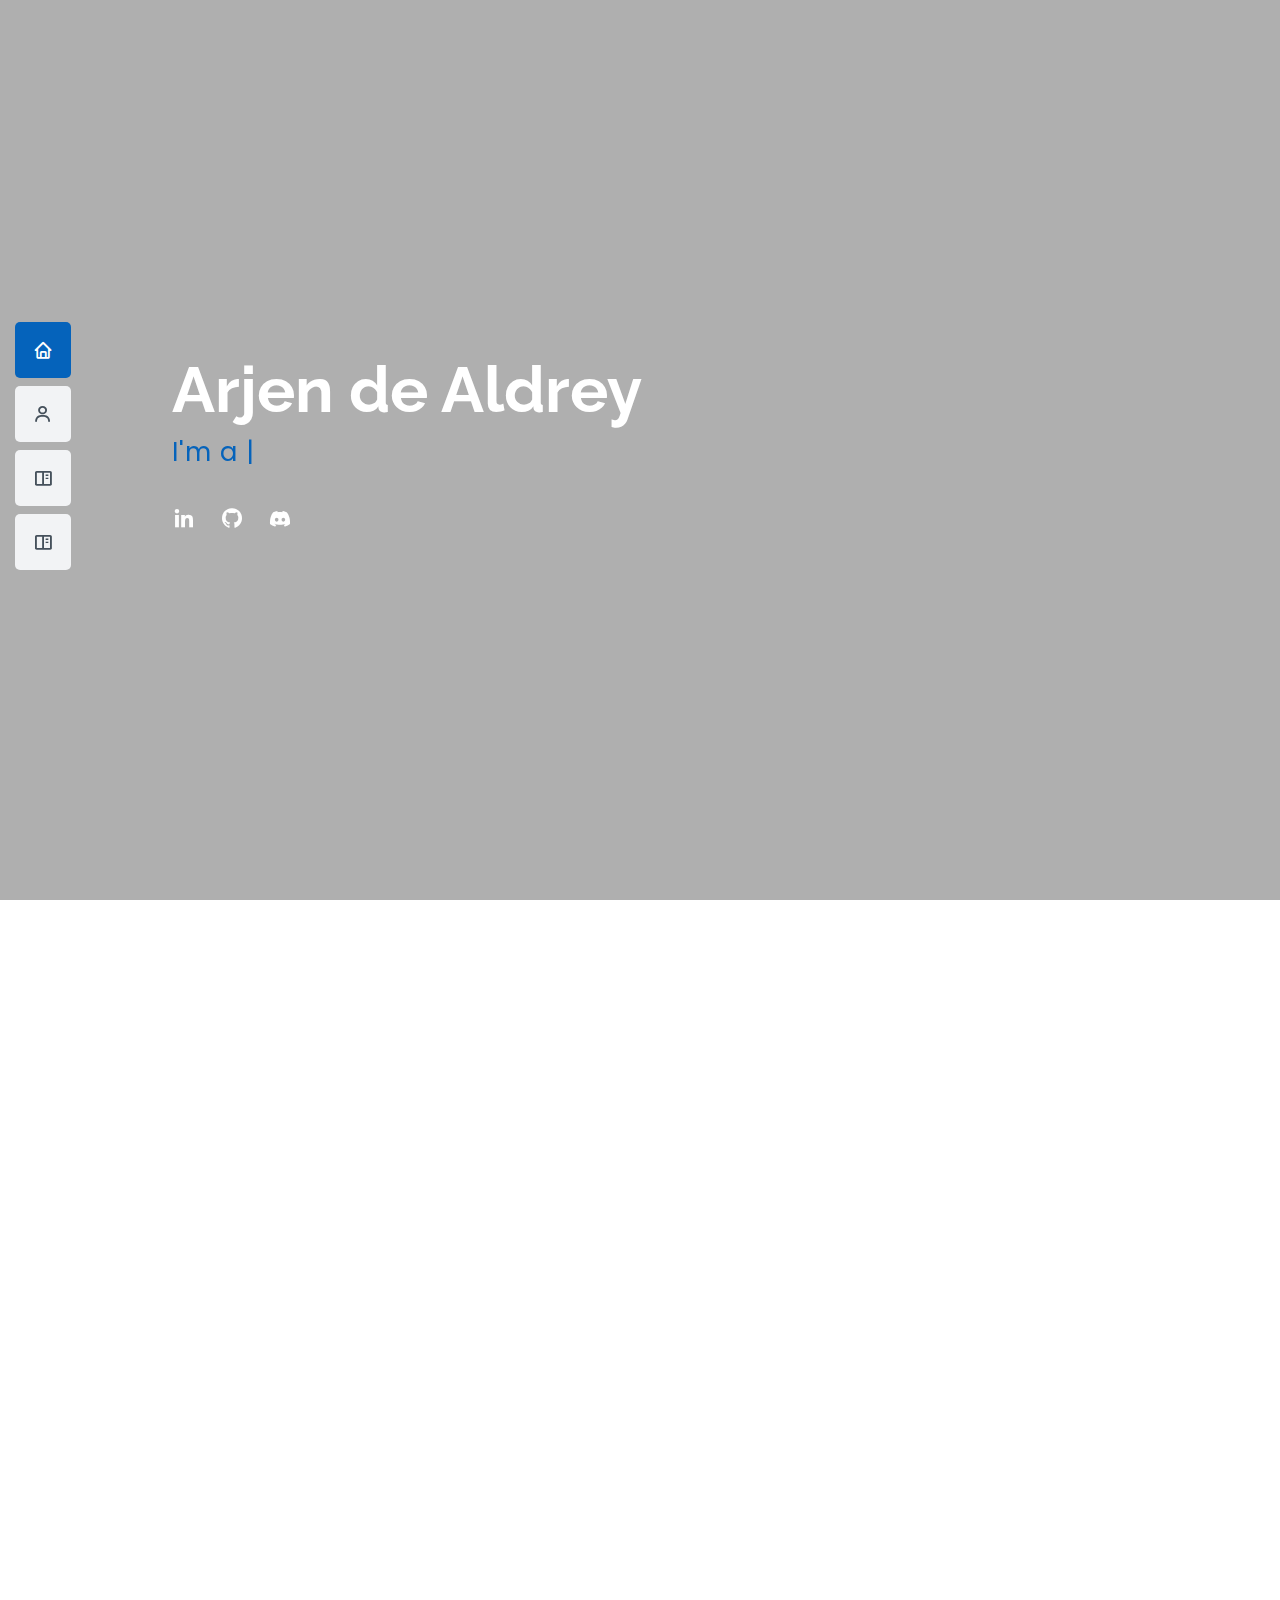
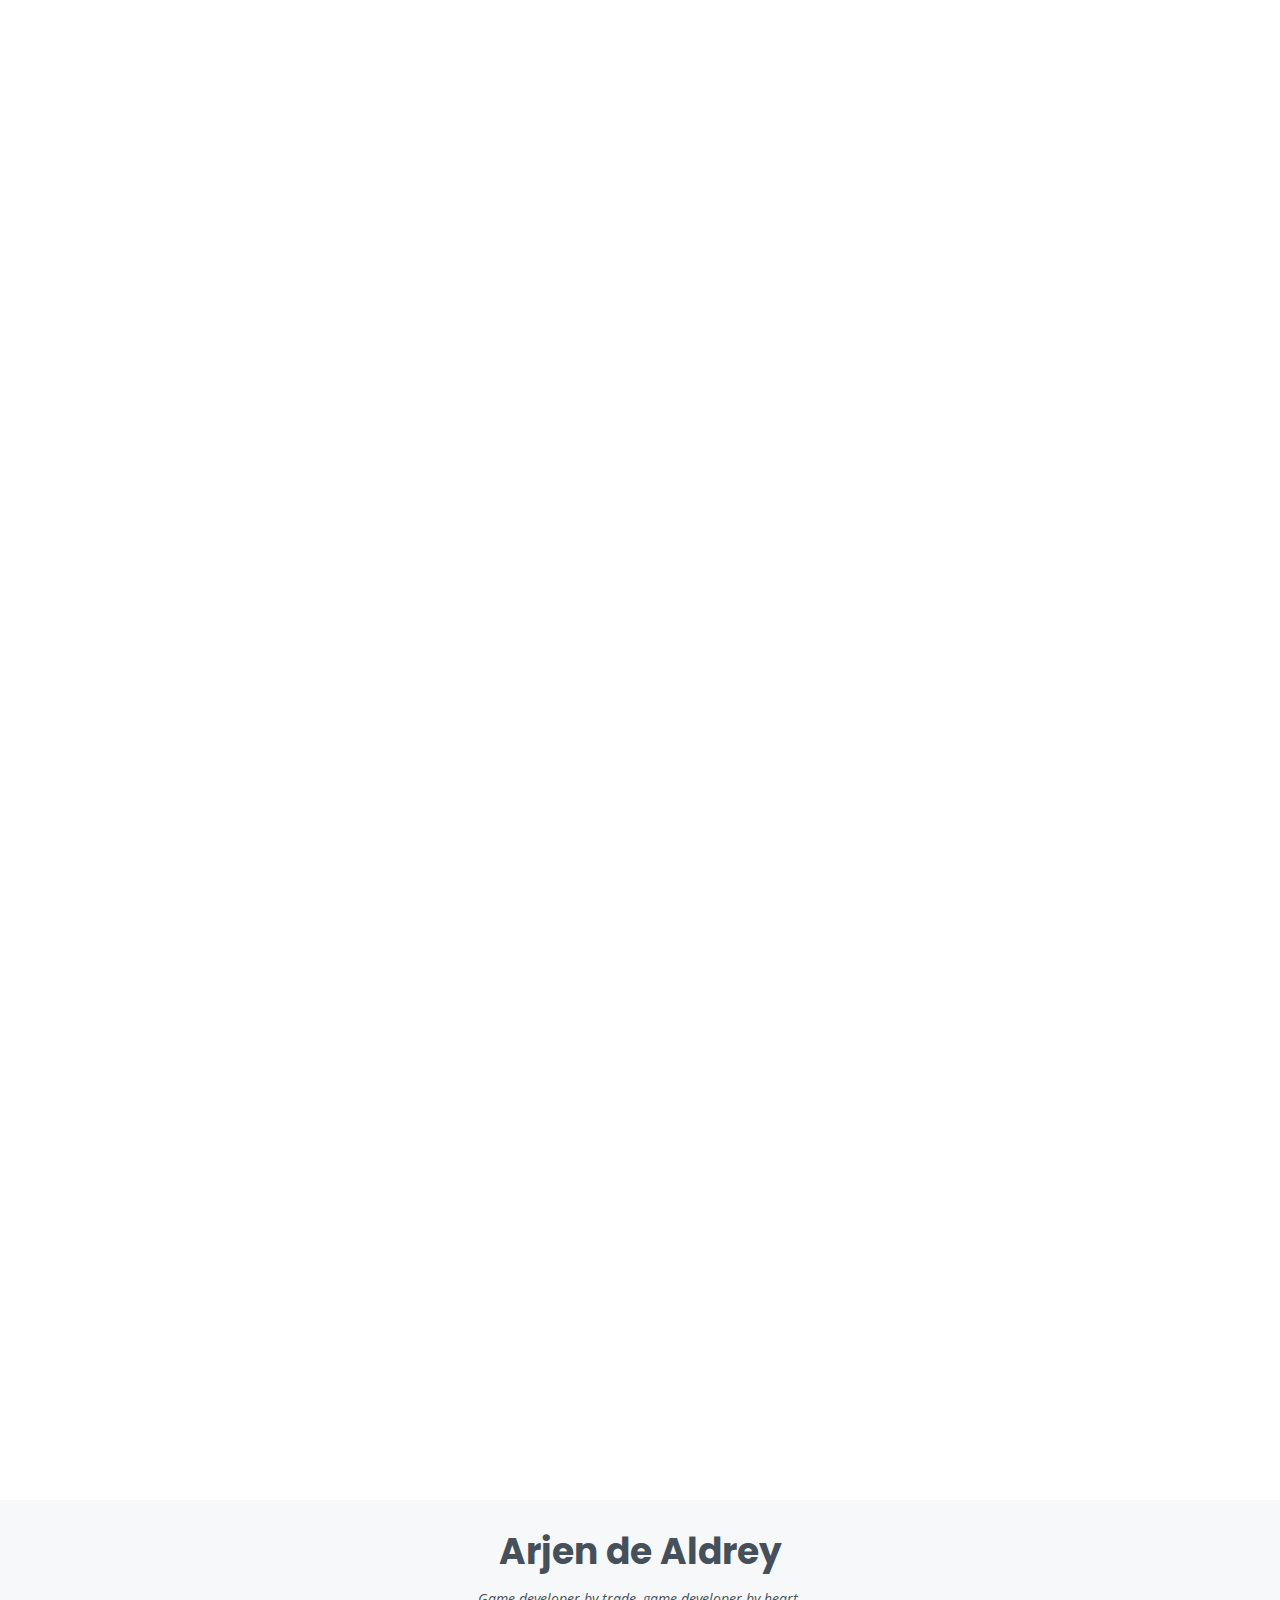
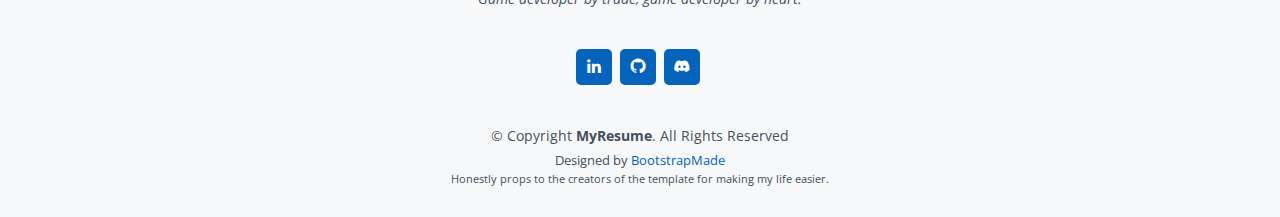
==== commit 0c22ebe9: "[ADD] Disco King project" ====
--- a/index.html
+++ b/index.html
@@ -259,7 +259,7 @@
                     <div class="col-lg-4 col-md-6 portfolio-item filter-programming">
                         <div class="portfolio-wrap">
                             <img src="assets/img/portfolio/discoking-preview.png" class="img-fluid" alt="">
-                            <a href="portfolio-details.html#test" class="portfolio-details-lightbox" data-glightbox="type: external" title="Portfolio Details">
+                            <a href="portfolio-discoking.html" class="portfolio-details-lightbox" data-glightbox="type: external" title="Portfolio Details">
                                 <div class="portfolio-info">
                                     <h4>Disco King</h4>
                                     <p>Rhythm-game prototype</p>
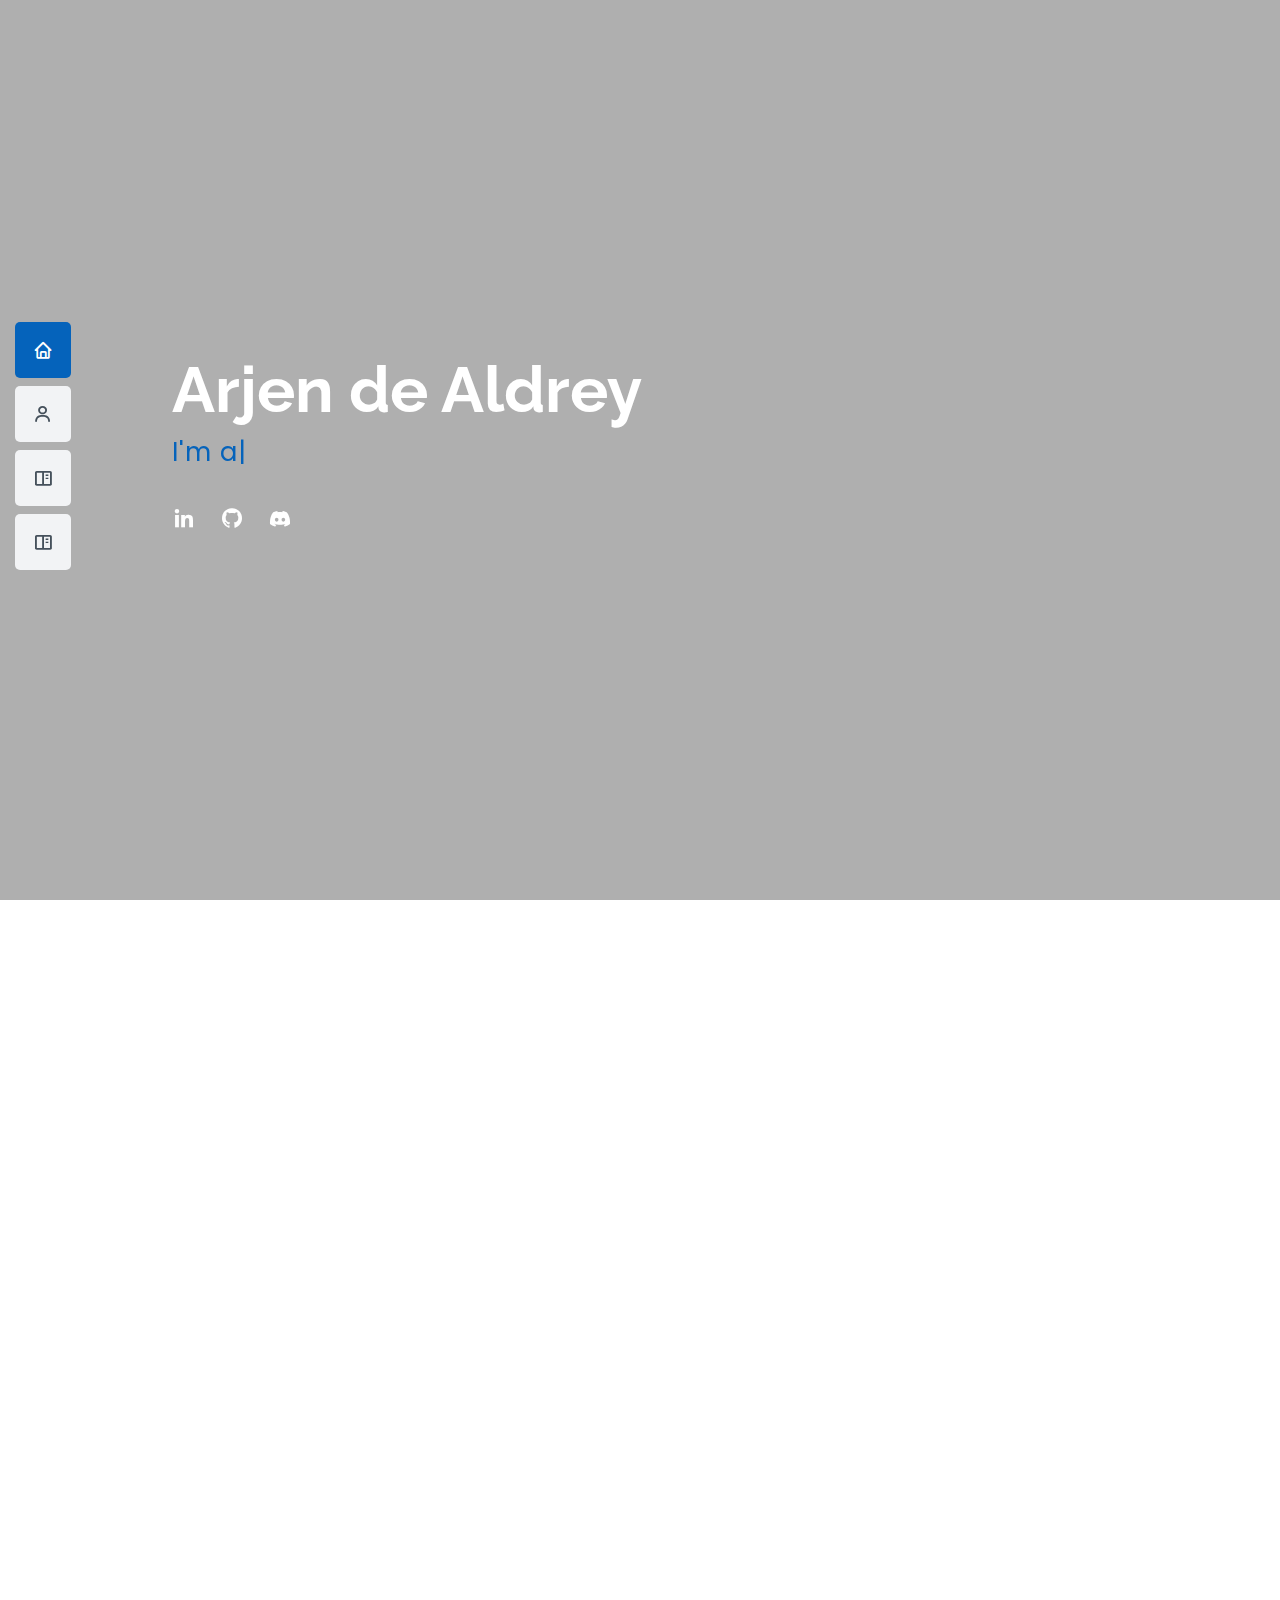
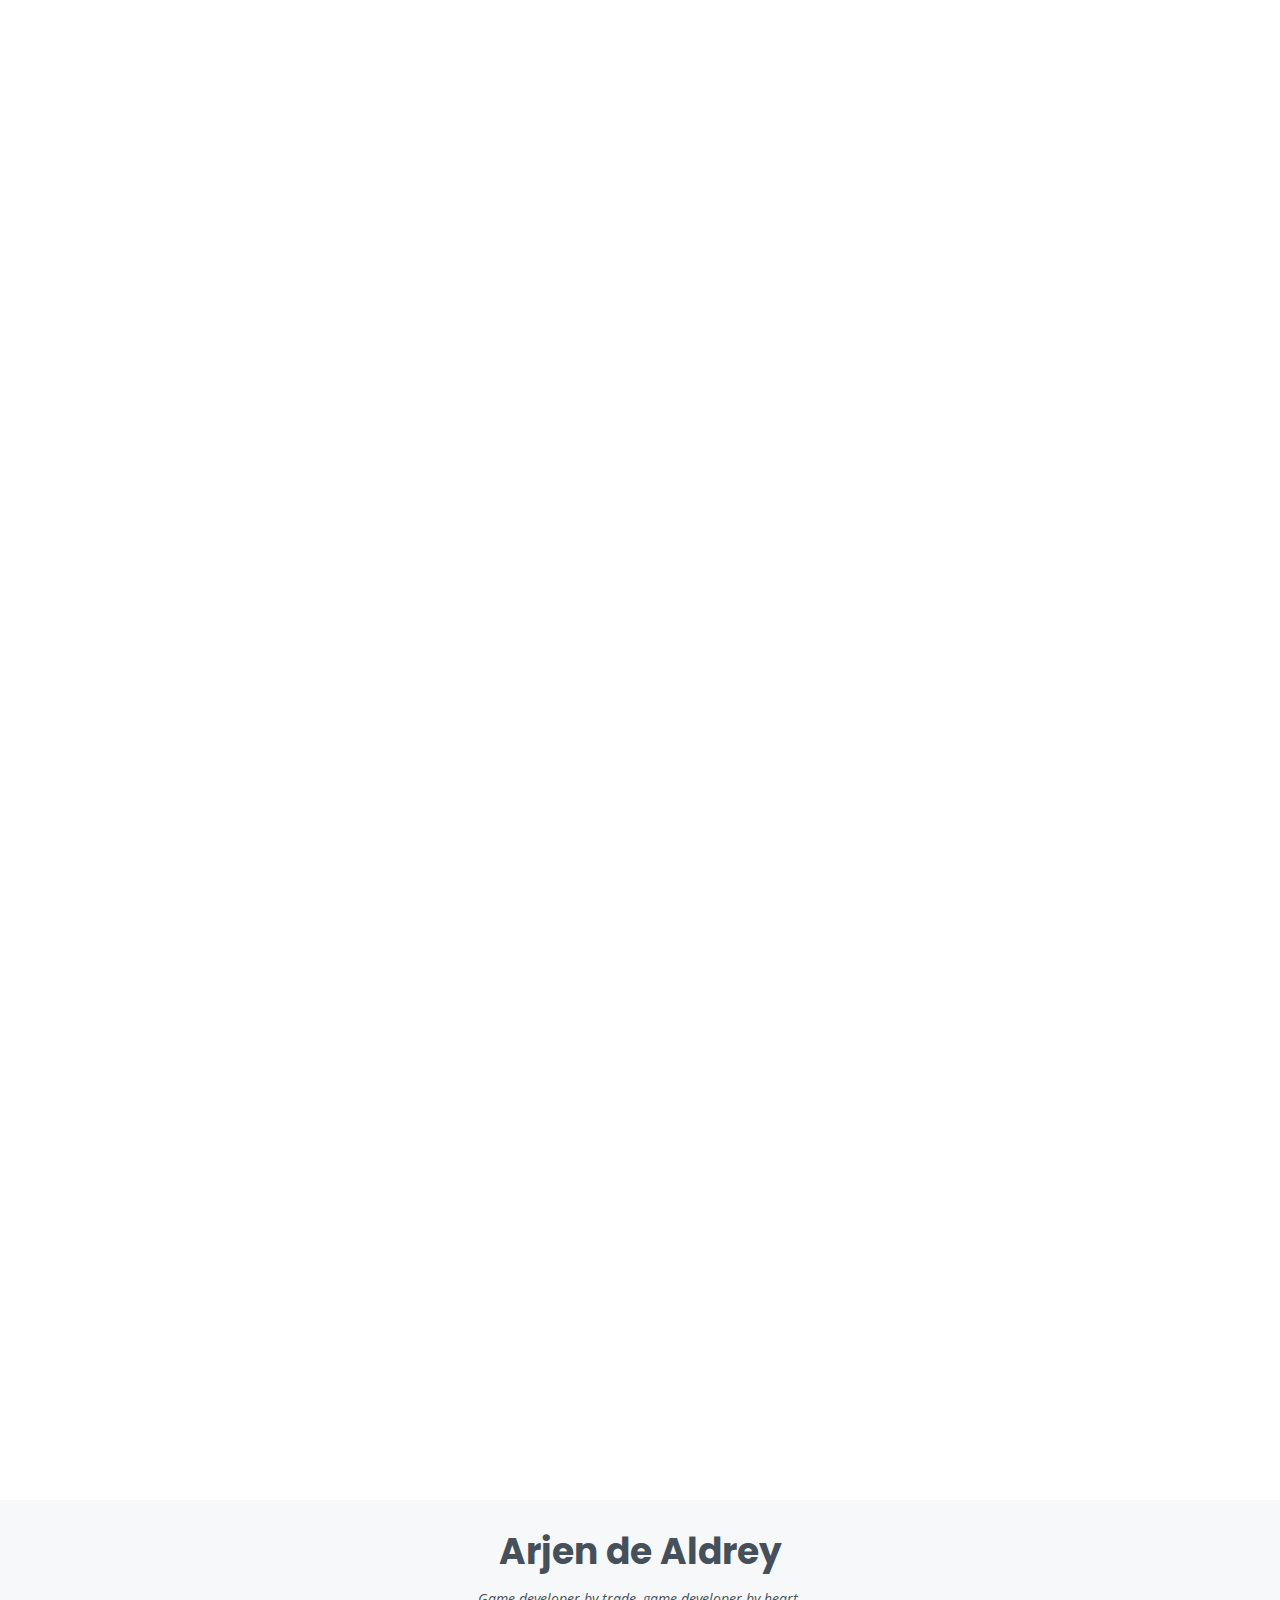
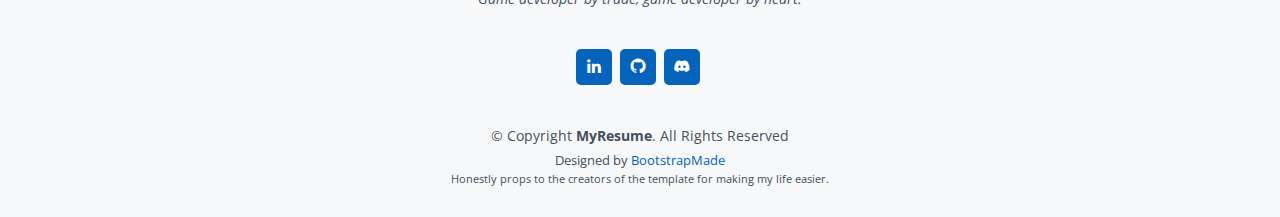
==== commit 5b2e4913: "[ADD] Wasting Space project" ====
--- a/index.html
+++ b/index.html
@@ -222,7 +222,7 @@
                     <div class="col-lg-4 col-md-6 portfolio-item filter-programming">
                         <div class="portfolio-wrap">
                             <img src="assets/img/portfolio/wastingspace-preview.png" class="img-fluid" alt="">
-                            <a href="portfolio-details.html" class="portfolio-details-lightbox" data-glightbox="type: external" title="Portfolio Details">
+                            <a href="portfolio-wastingspace.html" class="portfolio-details-lightbox" data-glightbox="type: external" title="Portfolio Details">
                                 <div class="portfolio-info">
                                     <h4>Wasting Space</h4>
                                     <p>Museum project</p>
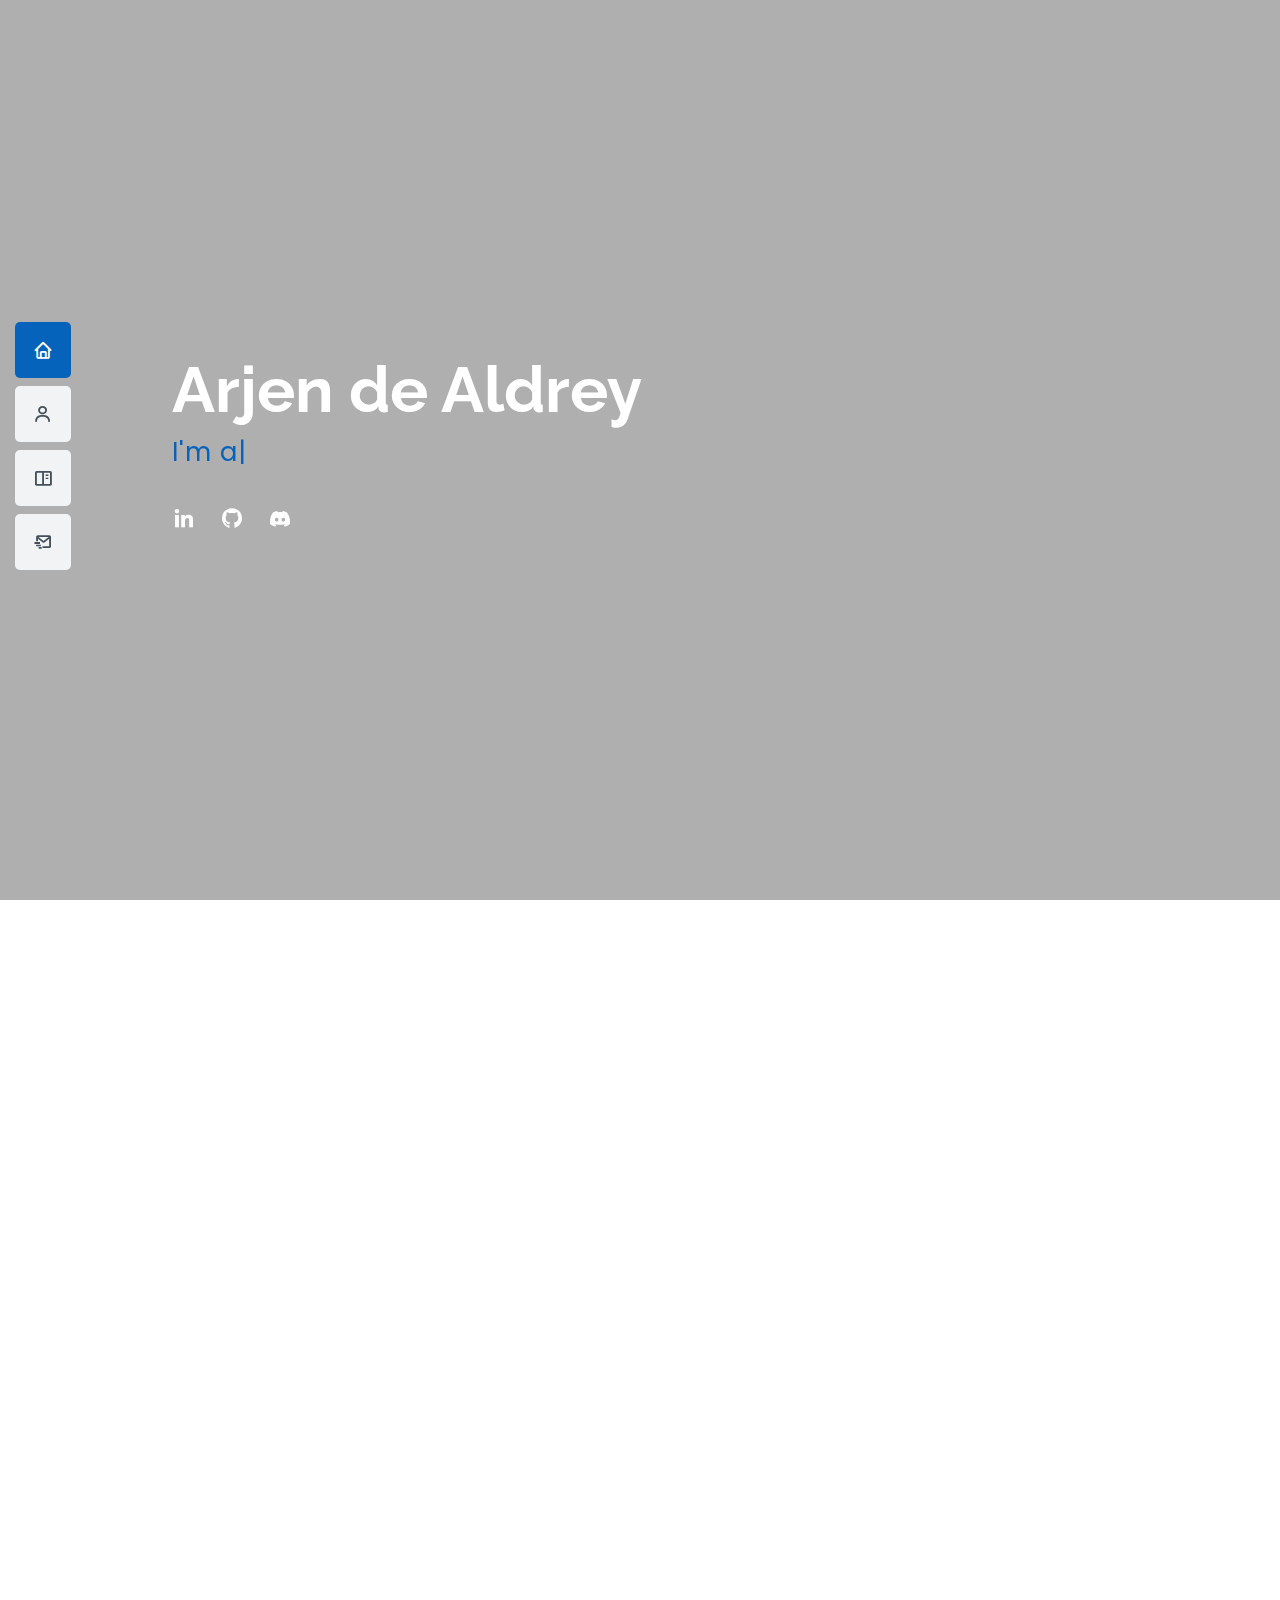
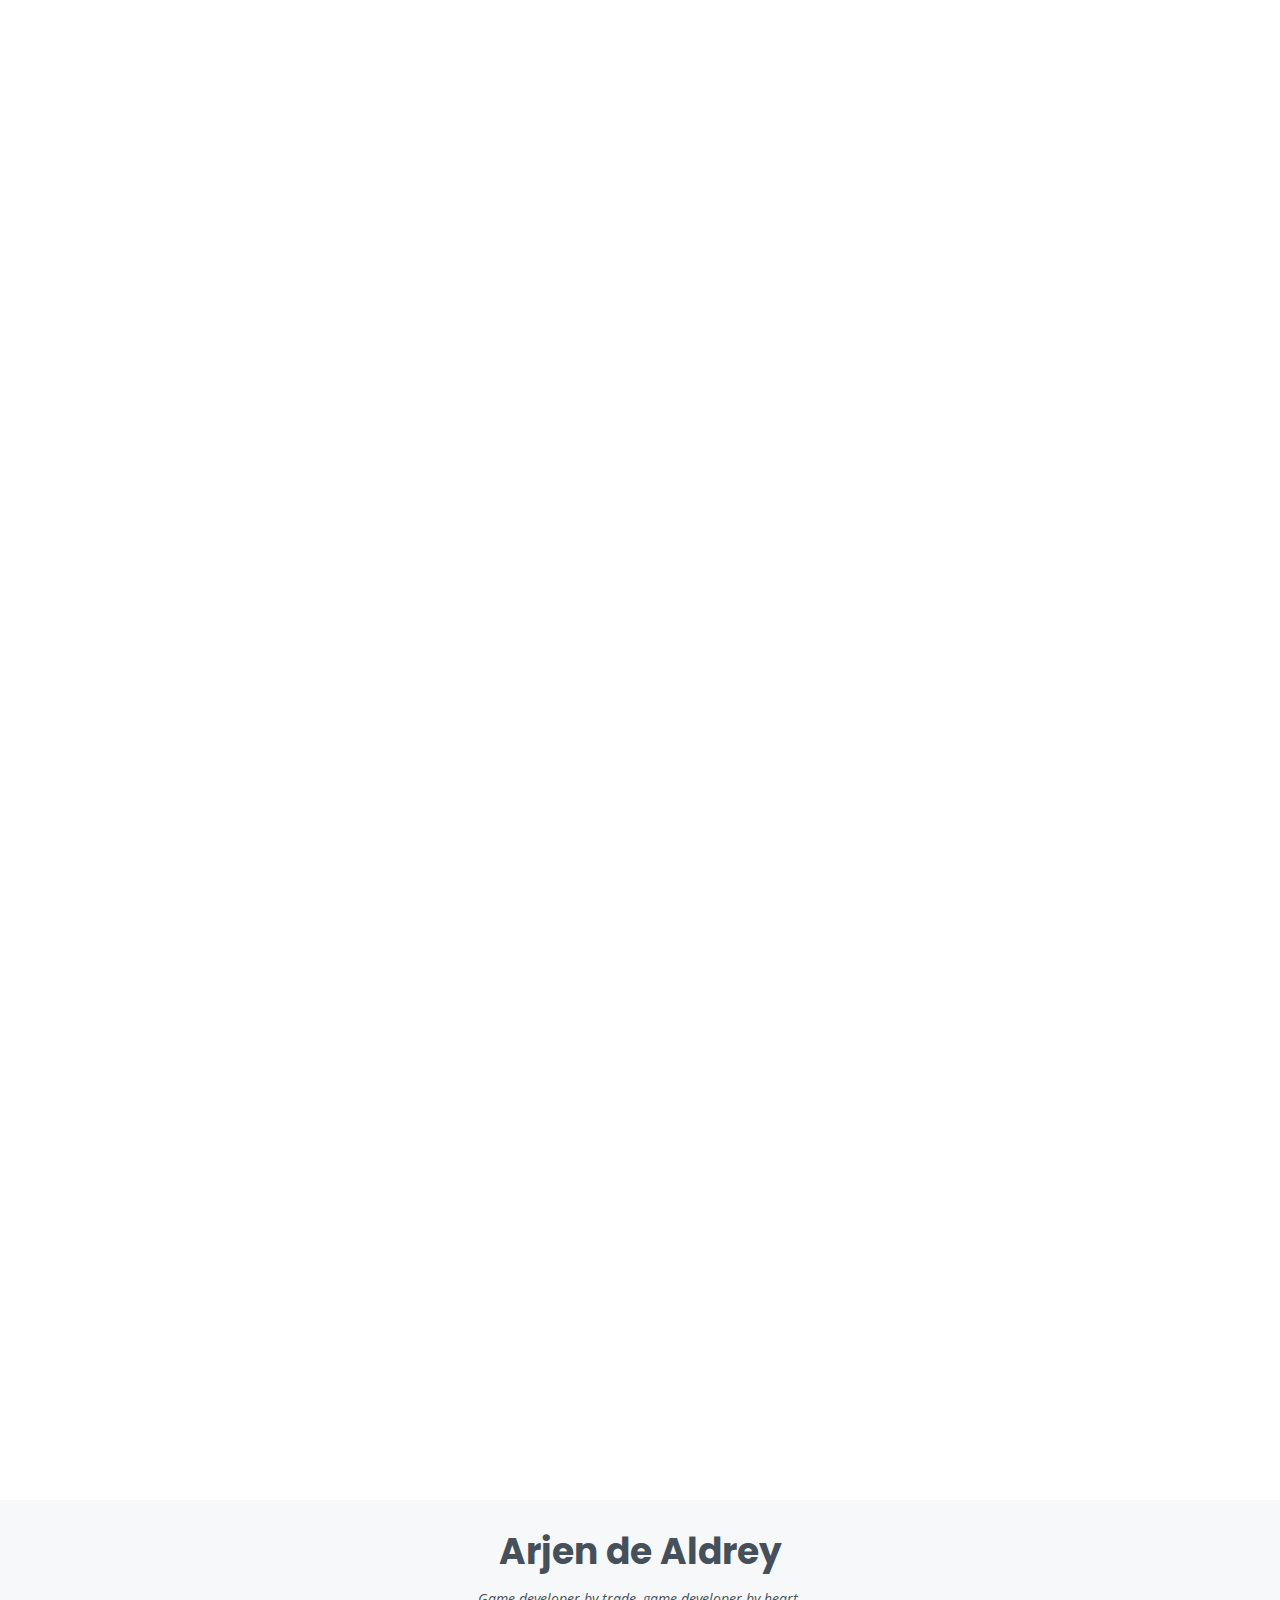
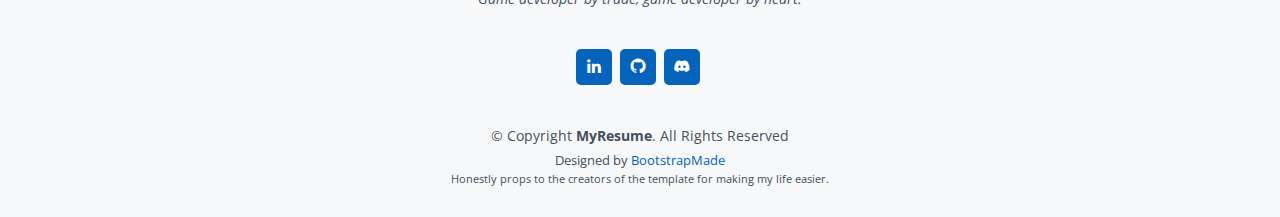
==== commit 54a31da4: "[CHANGE] navbar contact icon fix" ====
--- a/index.html
+++ b/index.html
@@ -48,7 +48,7 @@
                 <li><a href="#hero" class="nav-link scrollto active"><i class="bx bx-home"></i> <span>Home</span></a></li>
                 <li><a href="#about" class="nav-link scrollto"><i class="bx bx-user"></i> <span>About me</span></a></li>
                 <li><a href="#portfolio" class="nav-link scrollto"><i class="bx bx-book-content"></i> <span>Projects</span></a></li>
-                <li><a href="#contact" class="nav-link scrollto"><i class="bx bx-book-content"></i> <span>Contact</span></a></li>
+                <li><a href="#contact" class="nav-link scrollto"><i class="bx bx-mail-send"></i> <span>Contact</span></a></li>
             </ul>
         </nav><!-- .nav-menu -->
 
@@ -181,11 +181,11 @@
                 </div>
 
                 <div class="row portfolio-container" data-aos="fade-up" data-aos-delay="200">
-                    
+
                     <div class="col-lg-4 col-md-6 portfolio-item filter-programming">
                         <div class="portfolio-wrap">
                             <img src="assets/img/portfolio/thales-preview.jpg" class="img-fluid" alt="">
-                            <a href="portfolio-details.html" class="portfolio-details-lightbox" data-glightbox="type: external" title="Portfolio Details">
+                            <a href="portfolio-thales.html" class="portfolio-details-lightbox" data-glightbox="type: external" title="Portfolio Details">
                                 <div class="portfolio-info">
                                     <h4>Thesis at Thales</h4>
                                     <p>Thales's naval warfare game</p>
@@ -197,7 +197,7 @@
                     <div class="col-lg-4 col-md-6 portfolio-item filter-programming">
                         <div class="portfolio-wrap">
                             <img src="assets/img/portfolio/mlvrspell-preview.png" class="img-fluid" alt="">
-                            <a href="portfolio-details.html" class="portfolio-details-lightbox" data-glightbox="type: external" title="Portfolio Details">
+                            <a href="portfolio-vrspellcasting.html" class="portfolio-details-lightbox" data-glightbox="type: external" title="Portfolio Details">
                                 <div class="portfolio-info">
                                     <h4>VR Spellcasting</h4>
                                     <p>Unity Machine Learning</p>
@@ -205,11 +205,11 @@
                             </a>
                         </div>
                     </div>
-                    
+
                     <div class="col-lg-4 col-md-6 portfolio-item filter-programming">
                         <div class="portfolio-wrap">
                             <img src="assets/img/portfolio/metem-preview.png" class="img-fluid" alt="">
-                            <a href="portfolio-details.html" class="portfolio-details-lightbox" data-glightbox="type: external" title="Portfolio Details">
+                            <a href="portfolio-metem.html" class="portfolio-details-lightbox" data-glightbox="type: external" title="Portfolio Details">
                                 <div class="portfolio-info">
                                     <h4>Met'em Park</h4>
                                     <p>Project made for Abstraction Games</p>
@@ -246,7 +246,7 @@
                     <div class="col-lg-4 col-md-6 portfolio-item filter-art">
                         <div class="portfolio-wrap">
                             <img src="assets/img/portfolio/modelviewer-preview.png" class="img-fluid" alt="">
-                            <a href="portfolio-details.html" class="portfolio-details-lightbox" data-glightbox="type: external" title="Portfolio Details">
+                            <a href="portfolio-modelviewer.html" class="portfolio-details-lightbox" data-glightbox="type: external" title="Portfolio Details">
                                 <div class="portfolio-info">
                                     <h4>Model Viewer</h4>
                                     <p>Display case for all my 3D art pieces</p>
@@ -255,7 +255,7 @@
                         </div>
                     </div>
 
-                    
+
                     <div class="col-lg-4 col-md-6 portfolio-item filter-programming">
                         <div class="portfolio-wrap">
                             <img src="assets/img/portfolio/discoking-preview.png" class="img-fluid" alt="">
@@ -372,4 +372,6 @@
     <!-- Template Main JS File -->
     <script src="assets/js/main.js"></script>
 
-</body></html>
+</body>
+
+</html>
